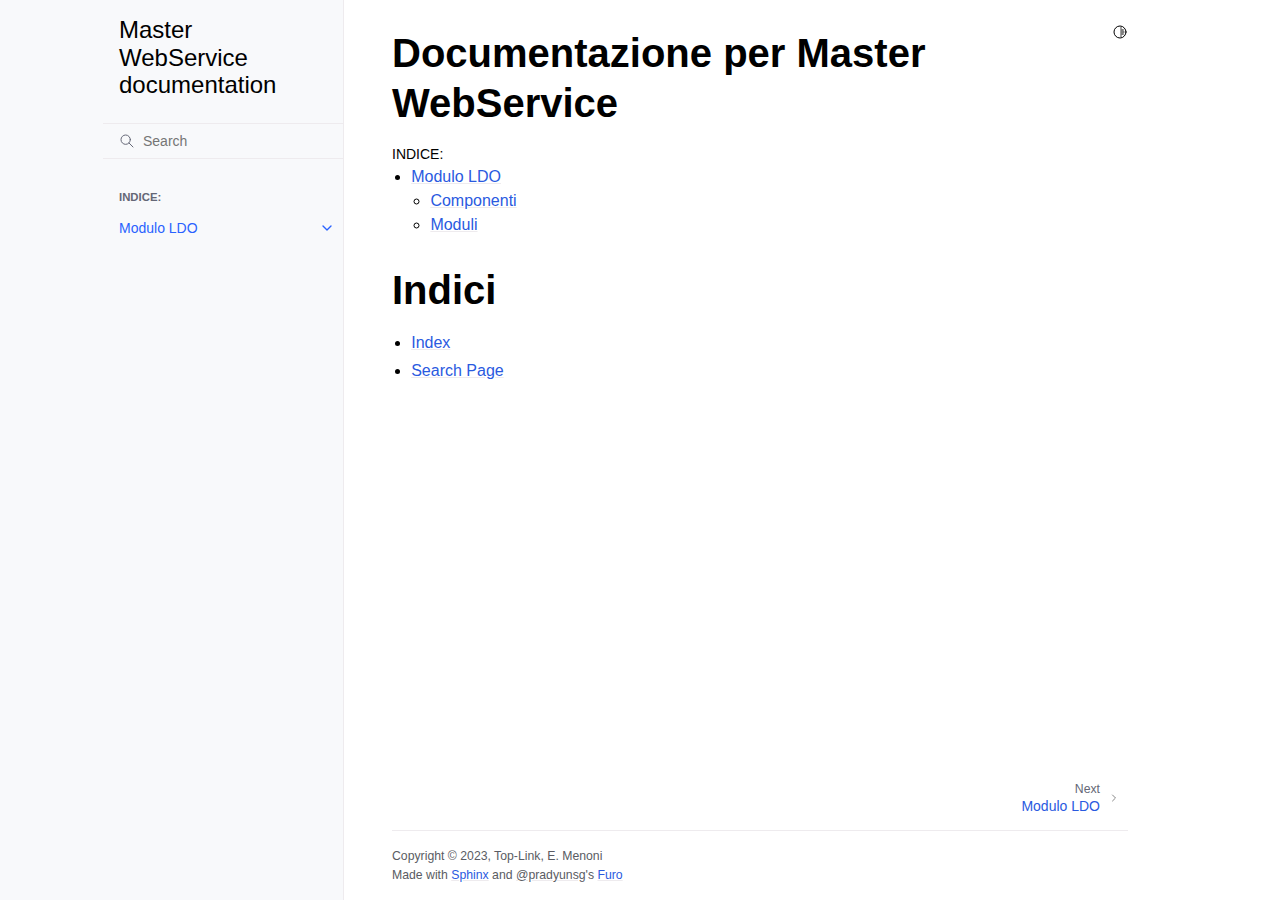
==== Documentation/_build/index.html @ 42c33ad3 "Documentazione AUTOMATICA" ====
<!doctype html>
<html class="no-js" lang="en">
  <head><meta charset="utf-8"/>
    <meta name="viewport" content="width=device-width,initial-scale=1"/>
    <meta name="color-scheme" content="light dark"><meta name="generator" content="Docutils 0.19: https://docutils.sourceforge.io/" />
<link rel="index" title="Index" href="genindex.html" /><link rel="search" title="Search" href="search.html" /><link rel="next" title="Modulo LDO" href="LDO.html" />

    <!-- Generated with Sphinx 6.2.1 and Furo 2023.03.27 -->
        <title>Master WebService documentation</title>
      <link rel="stylesheet" type="text/css" href="_static/pygments.css" />
    <link rel="stylesheet" type="text/css" href="_static/styles/furo.css?digest=fad236701ea90a88636c2a8c73b44ae642ed2a53" />
    <link rel="stylesheet" type="text/css" href="_static/styles/furo-extensions.css?digest=30d1aed668e5c3a91c3e3bf6a60b675221979f0e" />
    
    


<style>
  body {
    --color-code-background: #f8f8f8;
  --color-code-foreground: black;
  
  }
  @media not print {
    body[data-theme="dark"] {
      --color-code-background: #202020;
  --color-code-foreground: #d0d0d0;
  
    }
    @media (prefers-color-scheme: dark) {
      body:not([data-theme="light"]) {
        --color-code-background: #202020;
  --color-code-foreground: #d0d0d0;
  
      }
    }
  }
</style></head>
  <body>
    
    <script>
      document.body.dataset.theme = localStorage.getItem("theme") || "auto";
    </script>
    

<svg xmlns="http://www.w3.org/2000/svg" style="display: none;">
  <symbol id="svg-toc" viewBox="0 0 24 24">
    <title>Contents</title>
    <svg stroke="currentColor" fill="currentColor" stroke-width="0" viewBox="0 0 1024 1024">
      <path d="M408 442h480c4.4 0 8-3.6 8-8v-56c0-4.4-3.6-8-8-8H408c-4.4 0-8 3.6-8 8v56c0 4.4 3.6 8 8 8zm-8 204c0 4.4 3.6 8 8 8h480c4.4 0 8-3.6 8-8v-56c0-4.4-3.6-8-8-8H408c-4.4 0-8 3.6-8 8v56zm504-486H120c-4.4 0-8 3.6-8 8v56c0 4.4 3.6 8 8 8h784c4.4 0 8-3.6 8-8v-56c0-4.4-3.6-8-8-8zm0 632H120c-4.4 0-8 3.6-8 8v56c0 4.4 3.6 8 8 8h784c4.4 0 8-3.6 8-8v-56c0-4.4-3.6-8-8-8zM115.4 518.9L271.7 642c5.8 4.6 14.4.5 14.4-6.9V388.9c0-7.4-8.5-11.5-14.4-6.9L115.4 505.1a8.74 8.74 0 0 0 0 13.8z"/>
    </svg>
  </symbol>
  <symbol id="svg-menu" viewBox="0 0 24 24">
    <title>Menu</title>
    <svg xmlns="http://www.w3.org/2000/svg" viewBox="0 0 24 24" fill="none" stroke="currentColor"
      stroke-width="2" stroke-linecap="round" stroke-linejoin="round" class="feather-menu">
      <line x1="3" y1="12" x2="21" y2="12"></line>
      <line x1="3" y1="6" x2="21" y2="6"></line>
      <line x1="3" y1="18" x2="21" y2="18"></line>
    </svg>
  </symbol>
  <symbol id="svg-arrow-right" viewBox="0 0 24 24">
    <title>Expand</title>
    <svg xmlns="http://www.w3.org/2000/svg" viewBox="0 0 24 24" fill="none" stroke="currentColor"
      stroke-width="2" stroke-linecap="round" stroke-linejoin="round" class="feather-chevron-right">
      <polyline points="9 18 15 12 9 6"></polyline>
    </svg>
  </symbol>
  <symbol id="svg-sun" viewBox="0 0 24 24">
    <title>Light mode</title>
    <svg xmlns="http://www.w3.org/2000/svg" viewBox="0 0 24 24" fill="none" stroke="currentColor"
      stroke-width="1.5" stroke-linecap="round" stroke-linejoin="round" class="feather-sun">
      <circle cx="12" cy="12" r="5"></circle>
      <line x1="12" y1="1" x2="12" y2="3"></line>
      <line x1="12" y1="21" x2="12" y2="23"></line>
      <line x1="4.22" y1="4.22" x2="5.64" y2="5.64"></line>
      <line x1="18.36" y1="18.36" x2="19.78" y2="19.78"></line>
      <line x1="1" y1="12" x2="3" y2="12"></line>
      <line x1="21" y1="12" x2="23" y2="12"></line>
      <line x1="4.22" y1="19.78" x2="5.64" y2="18.36"></line>
      <line x1="18.36" y1="5.64" x2="19.78" y2="4.22"></line>
    </svg>
  </symbol>
  <symbol id="svg-moon" viewBox="0 0 24 24">
    <title>Dark mode</title>
    <svg xmlns="http://www.w3.org/2000/svg" viewBox="0 0 24 24" fill="none" stroke="currentColor"
      stroke-width="1.5" stroke-linecap="round" stroke-linejoin="round" class="icon-tabler-moon">
      <path stroke="none" d="M0 0h24v24H0z" fill="none" />
      <path d="M12 3c.132 0 .263 0 .393 0a7.5 7.5 0 0 0 7.92 12.446a9 9 0 1 1 -8.313 -12.454z" />
    </svg>
  </symbol>
  <symbol id="svg-sun-half" viewBox="0 0 24 24">
    <title>Auto light/dark mode</title>
    <svg xmlns="http://www.w3.org/2000/svg" viewBox="0 0 24 24" fill="none" stroke="currentColor"
      stroke-width="1.5" stroke-linecap="round" stroke-linejoin="round" class="icon-tabler-shadow">
      <path stroke="none" d="M0 0h24v24H0z" fill="none"/>
      <circle cx="12" cy="12" r="9" />
      <path d="M13 12h5" />
      <path d="M13 15h4" />
      <path d="M13 18h1" />
      <path d="M13 9h4" />
      <path d="M13 6h1" />
    </svg>
  </symbol>
</svg>

<input type="checkbox" class="sidebar-toggle" name="__navigation" id="__navigation">
<input type="checkbox" class="sidebar-toggle" name="__toc" id="__toc">
<label class="overlay sidebar-overlay" for="__navigation">
  <div class="visually-hidden">Hide navigation sidebar</div>
</label>
<label class="overlay toc-overlay" for="__toc">
  <div class="visually-hidden">Hide table of contents sidebar</div>
</label>



<div class="page">
  <header class="mobile-header">
    <div class="header-left">
      <label class="nav-overlay-icon" for="__navigation">
        <div class="visually-hidden">Toggle site navigation sidebar</div>
        <i class="icon"><svg><use href="#svg-menu"></use></svg></i>
      </label>
    </div>
    <div class="header-center">
      <a href="#"><div class="brand">Master WebService  documentation</div></a>
    </div>
    <div class="header-right">
      <div class="theme-toggle-container theme-toggle-header">
        <button class="theme-toggle">
          <div class="visually-hidden">Toggle Light / Dark / Auto color theme</div>
          <svg class="theme-icon-when-auto"><use href="#svg-sun-half"></use></svg>
          <svg class="theme-icon-when-dark"><use href="#svg-moon"></use></svg>
          <svg class="theme-icon-when-light"><use href="#svg-sun"></use></svg>
        </button>
      </div>
      <label class="toc-overlay-icon toc-header-icon no-toc" for="__toc">
        <div class="visually-hidden">Toggle table of contents sidebar</div>
        <i class="icon"><svg><use href="#svg-toc"></use></svg></i>
      </label>
    </div>
  </header>
  <aside class="sidebar-drawer">
    <div class="sidebar-container">
      
      <div class="sidebar-sticky"><a class="sidebar-brand" href="#">
  
  
  <span class="sidebar-brand-text">Master WebService  documentation</span>
  
</a><form class="sidebar-search-container" method="get" action="search.html" role="search">
  <input class="sidebar-search" placeholder="Search" name="q" aria-label="Search">
  <input type="hidden" name="check_keywords" value="yes">
  <input type="hidden" name="area" value="default">
</form>
<div id="searchbox"></div><div class="sidebar-scroll"><div class="sidebar-tree">
  <p class="caption" role="heading"><span class="caption-text">Indice:</span></p>
<ul>
<li class="toctree-l1 has-children"><a class="reference internal" href="LDO.html">Modulo LDO</a><input class="toctree-checkbox" id="toctree-checkbox-1" name="toctree-checkbox-1" role="switch" type="checkbox"/><label for="toctree-checkbox-1"><div class="visually-hidden">Toggle child pages in navigation</div><i class="icon"><svg><use href="#svg-arrow-right"></use></svg></i></label><ul>
<li class="toctree-l2 has-children"><a class="reference internal" href="LDO.Test.html">LDO.Test package</a><input class="toctree-checkbox" id="toctree-checkbox-2" name="toctree-checkbox-2" role="switch" type="checkbox"/><label for="toctree-checkbox-2"><div class="visually-hidden">Toggle child pages in navigation</div><i class="icon"><svg><use href="#svg-arrow-right"></use></svg></i></label><ul>
<li class="toctree-l3"><a class="reference internal" href="LDO.Test.test_generator.html">LDO.Test.test_generator package</a></li>
</ul>
</li>
</ul>
</li>
</ul>

</div>
</div>

      </div>
      
    </div>
  </aside>
  <div class="main">
    <div class="content">
      <div class="article-container">
        <a href="#" class="back-to-top muted-link">
          <svg xmlns="http://www.w3.org/2000/svg" viewBox="0 0 24 24">
            <path d="M13 20h-2V8l-5.5 5.5-1.42-1.42L12 4.16l7.92 7.92-1.42 1.42L13 8v12z"></path>
          </svg>
          <span>Back to top</span>
        </a>
        <div class="content-icon-container">
          
<div class="theme-toggle-container theme-toggle-content">
            <button class="theme-toggle">
              <div class="visually-hidden">Toggle Light / Dark / Auto color theme</div>
              <svg class="theme-icon-when-auto"><use href="#svg-sun-half"></use></svg>
              <svg class="theme-icon-when-dark"><use href="#svg-moon"></use></svg>
              <svg class="theme-icon-when-light"><use href="#svg-sun"></use></svg>
            </button>
          </div>
          <label class="toc-overlay-icon toc-content-icon no-toc" for="__toc">
            <div class="visually-hidden">Toggle table of contents sidebar</div>
            <i class="icon"><svg><use href="#svg-toc"></use></svg></i>
          </label>
        </div>
        <article role="main">
          <section id="documentazione-per-master-webservice">
<h1>Documentazione per Master WebService<a class="headerlink" href="#documentazione-per-master-webservice" title="Permalink to this heading">#</a></h1>
<div class="toctree-wrapper compound">
<p class="caption" role="heading"><span class="caption-text">Indice:</span></p>
<ul>
<li class="toctree-l1"><a class="reference internal" href="LDO.html">Modulo LDO</a><ul>
<li class="toctree-l2"><a class="reference internal" href="LDO.html#componenti">Componenti</a></li>
<li class="toctree-l2"><a class="reference internal" href="LDO.html#moduli">Moduli</a></li>
</ul>
</li>
</ul>
</div>
</section>
<section id="indici">
<h1>Indici<a class="headerlink" href="#indici" title="Permalink to this heading">#</a></h1>
<ul class="simple">
<li><p><a class="reference internal" href="genindex.html"><span class="std std-ref">Index</span></a></p></li>
<li><p><a class="reference internal" href="search.html"><span class="std std-ref">Search Page</span></a></p></li>
</ul>
</section>

        </article>
      </div>
      <footer>
        
        <div class="related-pages">
          <a class="next-page" href="LDO.html">
              <div class="page-info">
                <div class="context">
                  <span>Next</span>
                </div>
                <div class="title">Modulo LDO</div>
              </div>
              <svg class="furo-related-icon"><use href="#svg-arrow-right"></use></svg>
            </a>
          
        </div>
        <div class="bottom-of-page">
          <div class="left-details">
            <div class="copyright">
                Copyright &#169; 2023, Top-Link, E. Menoni
            </div>
            Made with <a href="https://www.sphinx-doc.org/">Sphinx</a> and <a class="muted-link" href="https://pradyunsg.me">@pradyunsg</a>'s
            
            <a href="https://github.com/pradyunsg/furo">Furo</a>
            
          </div>
          <div class="right-details">
            
          </div>
        </div>
        
      </footer>
    </div>
    <aside class="toc-drawer no-toc">
      
      
      
    </aside>
  </div>
</div><script data-url_root="./" id="documentation_options" src="_static/documentation_options.js"></script>
    <script src="_static/doctools.js"></script>
    <script src="_static/sphinx_highlight.js"></script>
    <script src="_static/scripts/furo.js"></script>
    </body>
</html>
---- Documentation/_build/_static/pygments.css ----
.highlight pre { line-height: 125%; }
.highlight td.linenos .normal { color: inherit; background-color: transparent; padding-left: 5px; padding-right: 5px; }
.highlight span.linenos { color: inherit; background-color: transparent; padding-left: 5px; padding-right: 5px; }
.highlight td.linenos .special { color: #000000; background-color: #ffffc0; padding-left: 5px; padding-right: 5px; }
.highlight span.linenos.special { color: #000000; background-color: #ffffc0; padding-left: 5px; padding-right: 5px; }
.highlight .hll { background-color: #ffffcc }
.highlight { background: #f8f8f8; }
.highlight .c { color: #8f5902; font-style: italic } /* Comment */
.highlight .err { color: #a40000; border: 1px solid #ef2929 } /* Error */
.highlight .g { color: #000000 } /* Generic */
.highlight .k { color: #204a87; font-weight: bold } /* Keyword */
.highlight .l { color: #000000 } /* Literal */
.highlight .n { color: #000000 } /* Name */
.highlight .o { color: #ce5c00; font-weight: bold } /* Operator */
.highlight .x { color: #000000 } /* Other */
.highlight .p { color: #000000; font-weight: bold } /* Punctuation */
.highlight .ch { color: #8f5902; font-style: italic } /* Comment.Hashbang */
.highlight .cm { color: #8f5902; font-style: italic } /* Comment.Multiline */
.highlight .cp { color: #8f5902; font-style: italic } /* Comment.Preproc */
.highlight .cpf { color: #8f5902; font-style: italic } /* Comment.PreprocFile */
.highlight .c1 { color: #8f5902; font-style: italic } /* Comment.Single */
.highlight .cs { color: #8f5902; font-style: italic } /* Comment.Special */
.highlight .gd { color: #a40000 } /* Generic.Deleted */
.highlight .ge { color: #000000; font-style: italic } /* Generic.Emph */
.highlight .gr { color: #ef2929 } /* Generic.Error */
.highlight .gh { color: #000080; font-weight: bold } /* Generic.Heading */
.highlight .gi { color: #00A000 } /* Generic.Inserted */
.highlight .go { color: #000000; font-style: italic } /* Generic.Output */
.highlight .gp { color: #8f5902 } /* Generic.Prompt */
.highlight .gs { color: #000000; font-weight: bold } /* Generic.Strong */
.highlight .gu { color: #800080; font-weight: bold } /* Generic.Subheading */
.highlight .gt { color: #a40000; font-weight: bold } /* Generic.Traceback */
.highlight .kc { color: #204a87; font-weight: bold } /* Keyword.Constant */
.highlight .kd { color: #204a87; font-weight: bold } /* Keyword.Declaration */
.highlight .kn { color: #204a87; font-weight: bold } /* Keyword.Namespace */
.highlight .kp { color: #204a87; font-weight: bold } /* Keyword.Pseudo */
.highlight .kr { color: #204a87; font-weight: bold } /* Keyword.Reserved */
.highlight .kt { color: #204a87; font-weight: bold } /* Keyword.Type */
.highlight .ld { color: #000000 } /* Literal.Date */
.highlight .m { color: #0000cf; font-weight: bold } /* Literal.Number */
.highlight .s { color: #4e9a06 } /* Literal.String */
.highlight .na { color: #c4a000 } /* Name.Attribute */
.highlight .nb { color: #204a87 } /* Name.Builtin */
.highlight .nc { color: #000000 } /* Name.Class */
.highlight .no { color: #000000 } /* Name.Constant */
.highlight .nd { color: #5c35cc; font-weight: bold } /* Name.Decorator */
.highlight .ni { color: #ce5c00 } /* Name.Entity */
.highlight .ne { color: #cc0000; font-weight: bold } /* Name.Exception */
.highlight .nf { color: #000000 } /* Name.Function */
.highlight .nl { color: #f57900 } /* Name.Label */
.highlight .nn { color: #000000 } /* Name.Namespace */
.highlight .nx { color: #000000 } /* Name.Other */
.highlight .py { color: #000000 } /* Name.Property */
.highlight .nt { color: #204a87; font-weight: bold } /* Name.Tag */
.highlight .nv { color: #000000 } /* Name.Variable */
.highlight .ow { color: #204a87; font-weight: bold } /* Operator.Word */
.highlight .pm { color: #000000; font-weight: bold } /* Punctuation.Marker */
.highlight .w { color: #f8f8f8 } /* Text.Whitespace */
.highlight .mb { color: #0000cf; font-weight: bold } /* Literal.Number.Bin */
.highlight .mf { color: #0000cf; font-weight: bold } /* Literal.Number.Float */
.highlight .mh { color: #0000cf; font-weight: bold } /* Literal.Number.Hex */
.highlight .mi { color: #0000cf; font-weight: bold } /* Literal.Number.Integer */
.highlight .mo { color: #0000cf; font-weight: bold } /* Literal.Number.Oct */
.highlight .sa { color: #4e9a06 } /* Literal.String.Affix */
.highlight .sb { color: #4e9a06 } /* Literal.String.Backtick */
.highlight .sc { color: #4e9a06 } /* Literal.String.Char */
.highlight .dl { color: #4e9a06 } /* Literal.String.Delimiter */
.highlight .sd { color: #8f5902; font-style: italic } /* Literal.String.Doc */
.highlight .s2 { color: #4e9a06 } /* Literal.String.Double */
.highlight .se { color: #4e9a06 } /* Literal.String.Escape */
.highlight .sh { color: #4e9a06 } /* Literal.String.Heredoc */
.highlight .si { color: #4e9a06 } /* Literal.String.Interpol */
.highlight .sx { color: #4e9a06 } /* Literal.String.Other */
.highlight .sr { color: #4e9a06 } /* Literal.String.Regex */
.highlight .s1 { color: #4e9a06 } /* Literal.String.Single */
.highlight .ss { color: #4e9a06 } /* Literal.String.Symbol */
.highlight .bp { color: #3465a4 } /* Name.Builtin.Pseudo */
.highlight .fm { color: #000000 } /* Name.Function.Magic */
.highlight .vc { color: #000000 } /* Name.Variable.Class */
.highlight .vg { color: #000000 } /* Name.Variable.Global */
.highlight .vi { color: #000000 } /* Name.Variable.Instance */
.highlight .vm { color: #000000 } /* Name.Variable.Magic */
.highlight .il { color: #0000cf; font-weight: bold } /* Literal.Number.Integer.Long */
@media not print {
body[data-theme="dark"] .highlight pre { line-height: 125%; }
body[data-theme="dark"] .highlight td.linenos .normal { color: #aaaaaa; background-color: transparent; padding-left: 5px; padding-right: 5px; }
body[data-theme="dark"] .highlight span.linenos { color: #aaaaaa; background-color: transparent; padding-left: 5px; padding-right: 5px; }
body[data-theme="dark"] .highlight td.linenos .special { color: #000000; background-color: #ffffc0; padding-left: 5px; padding-right: 5px; }
body[data-theme="dark"] .highlight span.linenos.special { color: #000000; background-color: #ffffc0; padding-left: 5px; padding-right: 5px; }
body[data-theme="dark"] .highlight .hll { background-color: #404040 }
body[data-theme="dark"] .highlight { background: #202020; color: #d0d0d0 }
body[data-theme="dark"] .highlight .c { color: #ababab; font-style: italic } /* Comment */
body[data-theme="dark"] .highlight .err { color: #a61717; background-color: #e3d2d2 } /* Error */
body[data-theme="dark"] .highlight .esc { color: #d0d0d0 } /* Escape */
body[data-theme="dark"] .highlight .g { color: #d0d0d0 } /* Generic */
body[data-theme="dark"] .highlight .k { color: #6ebf26; font-weight: bold } /* Keyword */
body[data-theme="dark"] .highlight .l { color: #d0d0d0 } /* Literal */
body[data-theme="dark"] .highlight .n { color: #d0d0d0 } /* Name */
body[data-theme="dark"] .highlight .o { color: #d0d0d0 } /* Operator */
body[data-theme="dark"] .highlight .x { color: #d0d0d0 } /* Other */
body[data-theme="dark"] .highlight .p { color: #d0d0d0 } /* Punctuation */
body[data-theme="dark"] .highlight .ch { color: #ababab; font-style: italic } /* Comment.Hashbang */
body[data-theme="dark"] .highlight .cm { color: #ababab; font-style: italic } /* Comment.Multiline */
body[data-theme="dark"] .highlight .cp { color: #ff3a3a; font-weight: bold } /* Comment.Preproc */
body[data-theme="dark"] .highlight .cpf { color: #ababab; font-style: italic } /* Comment.PreprocFile */
body[data-theme="dark"] .highlight .c1 { color: #ababab; font-style: italic } /* Comment.Single */
body[data-theme="dark"] .highlight .cs { color: #e50808; font-weight: bold; background-color: #520000 } /* Comment.Special */
body[data-theme="dark"] .highlight .gd { color: #d22323 } /* Generic.Deleted */
body[data-theme="dark"] .highlight .ge { color: #d0d0d0; font-style: italic } /* Generic.Emph */
body[data-theme="dark"] .highlight .gr { color: #d22323 } /* Generic.Error */
body[data-theme="dark"] .highlight .gh { color: #ffffff; font-weight: bold } /* Generic.Heading */
body[data-theme="dark"] .highlight .gi { color: #589819 } /* Generic.Inserted */
body[data-theme="dark"] .highlight .go { color: #cccccc } /* Generic.Output */
body[data-theme="dark"] .highlight .gp { color: #aaaaaa } /* Generic.Prompt */
body[data-theme="dark"] .highlight .gs { color: #d0d0d0; font-weight: bold } /* Generic.Strong */
body[data-theme="dark"] .highlight .gu { color: #ffffff; text-decoration: underline } /* Generic.Subheading */
body[data-theme="dark"] .highlight .gt { color: #d22323 } /* Generic.Traceback */
body[data-theme="dark"] .highlight .kc { color: #6ebf26; font-weight: bold } /* Keyword.Constant */
body[data-theme="dark"] .highlight .kd { color: #6ebf26; font-weight: bold } /* Keyword.Declaration */
body[data-theme="dark"] .highlight .kn { color: #6ebf26; font-weight: bold } /* Keyword.Namespace */
body[data-theme="dark"] .highlight .kp { color: #6ebf26 } /* Keyword.Pseudo */
body[data-theme="dark"] .highlight .kr { color: #6ebf26; font-weight: bold } /* Keyword.Reserved */
body[data-theme="dark"] .highlight .kt { color: #6ebf26; font-weight: bold } /* Keyword.Type */
body[data-theme="dark"] .highlight .ld { color: #d0d0d0 } /* Literal.Date */
body[data-theme="dark"] .highlight .m { color: #51b2fd } /* Literal.Number */
body[data-theme="dark"] .highlight .s { color: #ed9d13 } /* Literal.String */
body[data-theme="dark"] .highlight .na { color: #bbbbbb } /* Name.Attribute */
body[data-theme="dark"] .highlight .nb { color: #2fbccd } /* Name.Builtin */
body[data-theme="dark"] .highlight .nc { color: #71adff; text-decoration: underline } /* Name.Class */
body[data-theme="dark"] .highlight .no { color: #40ffff } /* Name.Constant */
body[data-theme="dark"] .highlight .nd { color: #ffa500 } /* Name.Decorator */
body[data-theme="dark"] .highlight .ni { color: #d0d0d0 } /* Name.Entity */
body[data-theme="dark"] .highlight .ne { color: #bbbbbb } /* Name.Exception */
body[data-theme="dark"] .highlight .nf { color: #71adff } /* Name.Function */
body[data-theme="dark"] .highlight .nl { color: #d0d0d0 } /* Name.Label */
body[data-theme="dark"] .highlight .nn { color: #71adff; text-decoration: underline } /* Name.Namespace */
body[data-theme="dark"] .highlight .nx { color: #d0d0d0 } /* Name.Other */
body[data-theme="dark"] .highlight .py { color: #d0d0d0 } /* Name.Property */
body[data-theme="dark"] .highlight .nt { color: #6ebf26; font-weight: bold } /* Name.Tag */
body[data-theme="dark"] .highlight .nv { color: #40ffff } /* Name.Variable */
body[data-theme="dark"] .highlight .ow { color: #6ebf26; font-weight: bold } /* Operator.Word */
body[data-theme="dark"] .highlight .pm { color: #d0d0d0 } /* Punctuation.Marker */
body[data-theme="dark"] .highlight .w { color: #666666 } /* Text.Whitespace */
body[data-theme="dark"] .highlight .mb { color: #51b2fd } /* Literal.Number.Bin */
body[data-theme="dark"] .highlight .mf { color: #51b2fd } /* Literal.Number.Float */
body[data-theme="dark"] .highlight .mh { color: #51b2fd } /* Literal.Number.Hex */
body[data-theme="dark"] .highlight .mi { color: #51b2fd } /* Literal.Number.Integer */
body[data-theme="dark"] .highlight .mo { color: #51b2fd } /* Literal.Number.Oct */
body[data-theme="dark"] .highlight .sa { color: #ed9d13 } /* Literal.String.Affix */
body[data-theme="dark"] .highlight .sb { color: #ed9d13 } /* Literal.String.Backtick */
body[data-theme="dark"] .highlight .sc { color: #ed9d13 } /* Literal.String.Char */
body[data-theme="dark"] .highlight .dl { color: #ed9d13 } /* Literal.String.Delimiter */
body[data-theme="dark"] .highlight .sd { color: #ed9d13 } /* Literal.String.Doc */
body[data-theme="dark"] .highlight .s2 { color: #ed9d13 } /* Literal.String.Double */
body[data-theme="dark"] .highlight .se { color: #ed9d13 } /* Literal.String.Escape */
body[data-theme="dark"] .highlight .sh { color: #ed9d13 } /* Literal.String.Heredoc */
body[data-theme="dark"] .highlight .si { color: #ed9d13 } /* Literal.String.Interpol */
body[data-theme="dark"] .highlight .sx { color: #ffa500 } /* Literal.String.Other */
body[data-theme="dark"] .highlight .sr { color: #ed9d13 } /* Literal.String.Regex */
body[data-theme="dark"] .highlight .s1 { color: #ed9d13 } /* Literal.String.Single */
body[data-theme="dark"] .highlight .ss { color: #ed9d13 } /* Literal.String.Symbol */
body[data-theme="dark"] .highlight .bp { color: #2fbccd } /* Name.Builtin.Pseudo */
body[data-theme="dark"] .highlight .fm { color: #71adff } /* Name.Function.Magic */
body[data-theme="dark"] .highlight .vc { color: #40ffff } /* Name.Variable.Class */
body[data-theme="dark"] .highlight .vg { color: #40ffff } /* Name.Variable.Global */
body[data-theme="dark"] .highlight .vi { color: #40ffff } /* Name.Variable.Instance */
body[data-theme="dark"] .highlight .vm { color: #40ffff } /* Name.Variable.Magic */
body[data-theme="dark"] .highlight .il { color: #51b2fd } /* Literal.Number.Integer.Long */
@media (prefers-color-scheme: dark) {
body:not([data-theme="light"]) .highlight pre { line-height: 125%; }
body:not([data-theme="light"]) .highlight td.linenos .normal { color: #aaaaaa; background-color: transparent; padding-left: 5px; padding-right: 5px; }
body:not([data-theme="light"]) .highlight span.linenos { color: #aaaaaa; background-color: transparent; padding-left: 5px; padding-right: 5px; }
body:not([data-theme="light"]) .highlight td.linenos .special { color: #000000; background-color: #ffffc0; padding-left: 5px; padding-right: 5px; }
body:not([data-theme="light"]) .highlight span.linenos.special { color: #000000; background-color: #ffffc0; padding-left: 5px; padding-right: 5px; }
body:not([data-theme="light"]) .highlight .hll { background-color: #404040 }
body:not([data-theme="light"]) .highlight { background: #202020; color: #d0d0d0 }
body:not([data-theme="light"]) .highlight .c { color: #ababab; font-style: italic } /* Comment */
body:not([data-theme="light"]) .highlight .err { color: #a61717; background-color: #e3d2d2 } /* Error */
body:not([data-theme="light"]) .highlight .esc { color: #d0d0d0 } /* Escape */
body:not([data-theme="light"]) .highlight .g { color: #d0d0d0 } /* Generic */
body:not([data-theme="light"]) .highlight .k { color: #6ebf26; font-weight: bold } /* Keyword */
body:not([data-theme="light"]) .highlight .l { color: #d0d0d0 } /* Literal */
body:not([data-theme="light"]) .highlight .n { color: #d0d0d0 } /* Name */
body:not([data-theme="light"]) .highlight .o { color: #d0d0d0 } /* Operator */
body:not([data-theme="light"]) .highlight .x { color: #d0d0d0 } /* Other */
body:not([data-theme="light"]) .highlight .p { color: #d0d0d0 } /* Punctuation */
body:not([data-theme="light"]) .highlight .ch { color: #ababab; font-style: italic } /* Comment.Hashbang */
body:not([data-theme="light"]) .highlight .cm { color: #ababab; font-style: italic } /* Comment.Multiline */
body:not([data-theme="light"]) .highlight .cp { color: #ff3a3a; font-weight: bold } /* Comment.Preproc */
body:not([data-theme="light"]) .highlight .cpf { color: #ababab; font-style: italic } /* Comment.PreprocFile */
body:not([data-theme="light"]) .highlight .c1 { color: #ababab; font-style: italic } /* Comment.Single */
body:not([data-theme="light"]) .highlight .cs { color: #e50808; font-weight: bold; background-color: #520000 } /* Comment.Special */
body:not([data-theme="light"]) .highlight .gd { color: #d22323 } /* Generic.Deleted */
body:not([data-theme="light"]) .highlight .ge { color: #d0d0d0; font-style: italic } /* Generic.Emph */
body:not([data-theme="light"]) .highlight .gr { color: #d22323 } /* Generic.Error */
body:not([data-theme="light"]) .highlight .gh { color: #ffffff; font-weight: bold } /* Generic.Heading */
body:not([data-theme="light"]) .highlight .gi { color: #589819 } /* Generic.Inserted */
body:not([data-theme="light"]) .highlight .go { color: #cccccc } /* Generic.Output */
body:not([data-theme="light"]) .highlight .gp { color: #aaaaaa } /* Generic.Prompt */
body:not([data-theme="light"]) .highlight .gs { color: #d0d0d0; font-weight: bold } /* Generic.Strong */
body:not([data-theme="light"]) .highlight .gu { color: #ffffff; text-decoration: underline } /* Generic.Subheading */
body:not([data-theme="light"]) .highlight .gt { color: #d22323 } /* Generic.Traceback */
body:not([data-theme="light"]) .highlight .kc { color: #6ebf26; font-weight: bold } /* Keyword.Constant */
body:not([data-theme="light"]) .highlight .kd { color: #6ebf26; font-weight: bold } /* Keyword.Declaration */
body:not([data-theme="light"]) .highlight .kn { color: #6ebf26; font-weight: bold } /* Keyword.Namespace */
body:not([data-theme="light"]) .highlight .kp { color: #6ebf26 } /* Keyword.Pseudo */
body:not([data-theme="light"]) .highlight .kr { color: #6ebf26; font-weight: bold } /* Keyword.Reserved */
body:not([data-theme="light"]) .highlight .kt { color: #6ebf26; font-weight: bold } /* Keyword.Type */
body:not([data-theme="light"]) .highlight .ld { color: #d0d0d0 } /* Literal.Date */
body:not([data-theme="light"]) .highlight .m { color: #51b2fd } /* Literal.Number */
body:not([data-theme="light"]) .highlight .s { color: #ed9d13 } /* Literal.String */
body:not([data-theme="light"]) .highlight .na { color: #bbbbbb } /* Name.Attribute */
body:not([data-theme="light"]) .highlight .nb { color: #2fbccd } /* Name.Builtin */
body:not([data-theme="light"]) .highlight .nc { color: #71adff; text-decoration: underline } /* Name.Class */
body:not([data-theme="light"]) .highlight .no { color: #40ffff } /* Name.Constant */
body:not([data-theme="light"]) .highlight .nd { color: #ffa500 } /* Name.Decorator */
body:not([data-theme="light"]) .highlight .ni { color: #d0d0d0 } /* Name.Entity */
body:not([data-theme="light"]) .highlight .ne { color: #bbbbbb } /* Name.Exception */
body:not([data-theme="light"]) .highlight .nf { color: #71adff } /* Name.Function */
body:not([data-theme="light"]) .highlight .nl { color: #d0d0d0 } /* Name.Label */
body:not([data-theme="light"]) .highlight .nn { color: #71adff; text-decoration: underline } /* Name.Namespace */
body:not([data-theme="light"]) .highlight .nx { color: #d0d0d0 } /* Name.Other */
body:not([data-theme="light"]) .highlight .py { color: #d0d0d0 } /* Name.Property */
body:not([data-theme="light"]) .highlight .nt { color: #6ebf26; font-weight: bold } /* Name.Tag */
body:not([data-theme="light"]) .highlight .nv { color: #40ffff } /* Name.Variable */
body:not([data-theme="light"]) .highlight .ow { color: #6ebf26; font-weight: bold } /* Operator.Word */
body:not([data-theme="light"]) .highlight .pm { color: #d0d0d0 } /* Punctuation.Marker */
body:not([data-theme="light"]) .highlight .w { color: #666666 } /* Text.Whitespace */
body:not([data-theme="light"]) .highlight .mb { color: #51b2fd } /* Literal.Number.Bin */
body:not([data-theme="light"]) .highlight .mf { color: #51b2fd } /* Literal.Number.Float */
body:not([data-theme="light"]) .highlight .mh { color: #51b2fd } /* Literal.Number.Hex */
body:not([data-theme="light"]) .highlight .mi { color: #51b2fd } /* Literal.Number.Integer */
body:not([data-theme="light"]) .highlight .mo { color: #51b2fd } /* Literal.Number.Oct */
body:not([data-theme="light"]) .highlight .sa { color: #ed9d13 } /* Literal.String.Affix */
body:not([data-theme="light"]) .highlight .sb { color: #ed9d13 } /* Literal.String.Backtick */
body:not([data-theme="light"]) .highlight .sc { color: #ed9d13 } /* Literal.String.Char */
body:not([data-theme="light"]) .highlight .dl { color: #ed9d13 } /* Literal.String.Delimiter */
body:not([data-theme="light"]) .highlight .sd { color: #ed9d13 } /* Literal.String.Doc */
body:not([data-theme="light"]) .highlight .s2 { color: #ed9d13 } /* Literal.String.Double */
body:not([data-theme="light"]) .highlight .se { color: #ed9d13 } /* Literal.String.Escape */
body:not([data-theme="light"]) .highlight .sh { color: #ed9d13 } /* Literal.String.Heredoc */
body:not([data-theme="light"]) .highlight .si { color: #ed9d13 } /* Literal.String.Interpol */
body:not([data-theme="light"]) .highlight .sx { color: #ffa500 } /* Literal.String.Other */
body:not([data-theme="light"]) .highlight .sr { color: #ed9d13 } /* Literal.String.Regex */
body:not([data-theme="light"]) .highlight .s1 { color: #ed9d13 } /* Literal.String.Single */
body:not([data-theme="light"]) .highlight .ss { color: #ed9d13 } /* Literal.String.Symbol */
body:not([data-theme="light"]) .highlight .bp { color: #2fbccd } /* Name.Builtin.Pseudo */
body:not([data-theme="light"]) .highlight .fm { color: #71adff } /* Name.Function.Magic */
body:not([data-theme="light"]) .highlight .vc { color: #40ffff } /* Name.Variable.Class */
body:not([data-theme="light"]) .highlight .vg { color: #40ffff } /* Name.Variable.Global */
body:not([data-theme="light"]) .highlight .vi { color: #40ffff } /* Name.Variable.Instance */
body:not([data-theme="light"]) .highlight .vm { color: #40ffff } /* Name.Variable.Magic */
body:not([data-theme="light"]) .highlight .il { color: #51b2fd } /* Literal.Number.Integer.Long */
}
}
---- Documentation/_build/_static/styles/furo.css ----
/*! normalize.css v8.0.1 | MIT License | github.com/necolas/normalize.css */html{-webkit-text-size-adjust:100%;line-height:1.15}body{margin:0}main{display:block}h1{font-size:2em;margin:.67em 0}hr{box-sizing:content-box;height:0;overflow:visible}pre{font-family:monospace,monospace;font-size:1em}a{background-color:transparent}abbr[title]{border-bottom:none;text-decoration:underline;text-decoration:underline dotted}b,strong{font-weight:bolder}code,kbd,samp{font-family:monospace,monospace;font-size:1em}sub,sup{font-size:75%;line-height:0;position:relative;vertical-align:baseline}sub{bottom:-.25em}sup{top:-.5em}img{border-style:none}button,input,optgroup,select,textarea{font-family:inherit;font-size:100%;line-height:1.15;margin:0}button,input{overflow:visible}button,select{text-transform:none}[type=button],[type=reset],[type=submit],button{-webkit-appearance:button}[type=button]::-moz-focus-inner,[type=reset]::-moz-focus-inner,[type=submit]::-moz-focus-inner,button::-moz-focus-inner{border-style:none;padding:0}[type=button]:-moz-focusring,[type=reset]:-moz-focusring,[type=submit]:-moz-focusring,button:-moz-focusring{outline:1px dotted ButtonText}fieldset{padding:.35em .75em .625em}legend{box-sizing:border-box;color:inherit;display:table;max-width:100%;padding:0;white-space:normal}progress{vertical-align:baseline}textarea{overflow:auto}[type=checkbox],[type=radio]{box-sizing:border-box;padding:0}[type=number]::-webkit-inner-spin-button,[type=number]::-webkit-outer-spin-button{height:auto}[type=search]{-webkit-appearance:textfield;outline-offset:-2px}[type=search]::-webkit-search-decoration{-webkit-appearance:none}::-webkit-file-upload-button{-webkit-appearance:button;font:inherit}details{display:block}summary{display:list-item}[hidden],template{display:none}@media print{.content-icon-container,.headerlink,.mobile-header,.related-pages{display:none!important}.highlight{border:.1pt solid var(--color-foreground-border)}a,blockquote,dl,ol,pre,table,ul{page-break-inside:avoid}caption,figure,h1,h2,h3,h4,h5,h6,img{page-break-after:avoid;page-break-inside:avoid}dl,ol,ul{page-break-before:avoid}}.visually-hidden{clip:rect(0,0,0,0)!important;border:0!important;height:1px!important;margin:-1px!important;overflow:hidden!important;padding:0!important;position:absolute!important;white-space:nowrap!important;width:1px!important}:-moz-focusring{outline:auto}body{--font-stack:-apple-system,BlinkMacSystemFont,Segoe UI,Helvetica,Arial,sans-serif,Apple Color Emoji,Segoe UI Emoji;--font-stack--monospace:"SFMono-Regular",Menlo,Consolas,Monaco,Liberation Mono,Lucida Console,monospace;--font-size--normal:100%;--font-size--small:87.5%;--font-size--small--2:81.25%;--font-size--small--3:75%;--font-size--small--4:62.5%;--sidebar-caption-font-size:var(--font-size--small--2);--sidebar-item-font-size:var(--font-size--small);--sidebar-search-input-font-size:var(--font-size--small);--toc-font-size:var(--font-size--small--3);--toc-font-size--mobile:var(--font-size--normal);--toc-title-font-size:var(--font-size--small--4);--admonition-font-size:0.8125rem;--admonition-title-font-size:0.8125rem;--code-font-size:var(--font-size--small--2);--api-font-size:var(--font-size--small);--header-height:calc(var(--sidebar-item-line-height) + var(--sidebar-item-spacing-vertical)*4);--header-padding:0.5rem;--sidebar-tree-space-above:1.5rem;--sidebar-caption-space-above:1rem;--sidebar-item-line-height:1rem;--sidebar-item-spacing-vertical:0.5rem;--sidebar-item-spacing-horizontal:1rem;--sidebar-item-height:calc(var(--sidebar-item-line-height) + var(--sidebar-item-spacing-vertical)*2);--sidebar-expander-width:var(--sidebar-item-height);--sidebar-search-space-above:0.5rem;--sidebar-search-input-spacing-vertical:0.5rem;--sidebar-search-input-spacing-horizontal:0.5rem;--sidebar-search-input-height:1rem;--sidebar-search-icon-size:var(--sidebar-search-input-height);--toc-title-padding:0.25rem 0;--toc-spacing-vertical:1.5rem;--toc-spacing-horizontal:1.5rem;--toc-item-spacing-vertical:0.4rem;--toc-item-spacing-horizontal:1rem;--icon-search:url('data:image/svg+xml;charset=utf-8,<svg xmlns="http://www.w3.org/2000/svg" viewBox="0 0 24 24" stroke-width="1.5" stroke="currentColor" fill="none" stroke-linecap="round" stroke-linejoin="round"><path d="M0 0h24v24H0z" stroke="none"/><circle cx="10" cy="10" r="7"/><path d="m21 21-6-6"/></svg>');--icon-pencil:url('data:image/svg+xml;charset=utf-8,<svg xmlns="http://www.w3.org/2000/svg" viewBox="0 0 24 24"><path d="M20.71 7.04c.39-.39.39-1.04 0-1.41l-2.34-2.34c-.37-.39-1.02-.39-1.41 0l-1.84 1.83 3.75 3.75M3 17.25V21h3.75L17.81 9.93l-3.75-3.75L3 17.25z"/></svg>');--icon-abstract:url('data:image/svg+xml;charset=utf-8,<svg xmlns="http://www.w3.org/2000/svg" viewBox="0 0 24 24"><path d="M4 5h16v2H4V5m0 4h16v2H4V9m0 4h16v2H4v-2m0 4h10v2H4v-2z"/></svg>');--icon-info:url('data:image/svg+xml;charset=utf-8,<svg xmlns="http://www.w3.org/2000/svg" viewBox="0 0 24 24"><path d="M13 9h-2V7h2m0 10h-2v-6h2m-1-9A10 10 0 0 0 2 12a10 10 0 0 0 10 10 10 10 0 0 0 10-10A10 10 0 0 0 12 2z"/></svg>');--icon-flame:url('data:image/svg+xml;charset=utf-8,<svg xmlns="http://www.w3.org/2000/svg" viewBox="0 0 24 24"><path d="M17.55 11.2c-.23-.3-.5-.56-.76-.82-.65-.6-1.4-1.03-2.03-1.66C13.3 7.26 13 4.85 13.91 3c-.91.23-1.75.75-2.45 1.32-2.54 2.08-3.54 5.75-2.34 8.9.04.1.08.2.08.33 0 .22-.15.42-.35.5-.22.1-.46.04-.64-.12a.83.83 0 0 1-.15-.17c-1.1-1.43-1.28-3.48-.53-5.12C5.89 10 5 12.3 5.14 14.47c.04.5.1 1 .27 1.5.14.6.4 1.2.72 1.73 1.04 1.73 2.87 2.97 4.84 3.22 2.1.27 4.35-.12 5.96-1.6 1.8-1.66 2.45-4.32 1.5-6.6l-.13-.26c-.2-.46-.47-.87-.8-1.25l.05-.01m-3.1 6.3c-.28.24-.73.5-1.08.6-1.1.4-2.2-.16-2.87-.82 1.19-.28 1.89-1.16 2.09-2.05.17-.8-.14-1.46-.27-2.23-.12-.74-.1-1.37.18-2.06.17.38.37.76.6 1.06.76 1 1.95 1.44 2.2 2.8.04.14.06.28.06.43.03.82-.32 1.72-.92 2.27h.01z"/></svg>');--icon-question:url('data:image/svg+xml;charset=utf-8,<svg xmlns="http://www.w3.org/2000/svg" viewBox="0 0 24 24"><path d="m15.07 11.25-.9.92C13.45 12.89 13 13.5 13 15h-2v-.5c0-1.11.45-2.11 1.17-2.83l1.24-1.26c.37-.36.59-.86.59-1.41a2 2 0 0 0-2-2 2 2 0 0 0-2 2H8a4 4 0 0 1 4-4 4 4 0 0 1 4 4 3.2 3.2 0 0 1-.93 2.25M13 19h-2v-2h2M12 2A10 10 0 0 0 2 12a10 10 0 0 0 10 10 10 10 0 0 0 10-10c0-5.53-4.5-10-10-10z"/></svg>');--icon-warning:url('data:image/svg+xml;charset=utf-8,<svg xmlns="http://www.w3.org/2000/svg" viewBox="0 0 24 24"><path d="M13 14h-2v-4h2m0 8h-2v-2h2M1 21h22L12 2 1 21z"/></svg>');--icon-failure:url('data:image/svg+xml;charset=utf-8,<svg xmlns="http://www.w3.org/2000/svg" viewBox="0 0 24 24"><path d="M12 2c5.53 0 10 4.47 10 10s-4.47 10-10 10S2 17.53 2 12 6.47 2 12 2m3.59 5L12 10.59 8.41 7 7 8.41 10.59 12 7 15.59 8.41 17 12 13.41 15.59 17 17 15.59 13.41 12 17 8.41 15.59 7z"/></svg>');--icon-spark:url('data:image/svg+xml;charset=utf-8,<svg xmlns="http://www.w3.org/2000/svg" viewBox="0 0 24 24"><path d="m11.5 20 4.86-9.73H13V4l-5 9.73h3.5V20M12 2c2.75 0 5.1 1 7.05 2.95C21 6.9 22 9.25 22 12s-1 5.1-2.95 7.05C17.1 21 14.75 22 12 22s-5.1-1-7.05-2.95C3 17.1 2 14.75 2 12s1-5.1 2.95-7.05C6.9 3 9.25 2 12 2z"/></svg>');--color-admonition-title--caution:#ff9100;--color-admonition-title-background--caution:rgba(255,145,0,.2);--color-admonition-title--warning:#ff9100;--color-admonition-title-background--warning:rgba(255,145,0,.2);--color-admonition-title--danger:#ff5252;--color-admonition-title-background--danger:rgba(255,82,82,.2);--color-admonition-title--attention:#ff5252;--color-admonition-title-background--attention:rgba(255,82,82,.2);--color-admonition-title--error:#ff5252;--color-admonition-title-background--error:rgba(255,82,82,.2);--color-admonition-title--hint:#00c852;--color-admonition-title-background--hint:rgba(0,200,82,.2);--color-admonition-title--tip:#00c852;--color-admonition-title-background--tip:rgba(0,200,82,.2);--color-admonition-title--important:#00bfa5;--color-admonition-title-background--important:rgba(0,191,165,.2);--color-admonition-title--note:#00b0ff;--color-admonition-title-background--note:rgba(0,176,255,.2);--color-admonition-title--seealso:#448aff;--color-admonition-title-background--seealso:rgba(68,138,255,.2);--color-admonition-title--admonition-todo:grey;--color-admonition-title-background--admonition-todo:hsla(0,0%,50%,.2);--color-admonition-title:#651fff;--color-admonition-title-background:rgba(101,31,255,.2);--icon-admonition-default:var(--icon-abstract);--color-topic-title:#14b8a6;--color-topic-title-background:rgba(20,184,166,.2);--icon-topic-default:var(--icon-pencil);--color-problematic:#b30000;--color-foreground-primary:#000;--color-foreground-secondary:#5a5c63;--color-foreground-muted:#646776;--color-foreground-border:#878787;--color-background-primary:#fff;--color-background-secondary:#f8f9fb;--color-background-hover:#efeff4;--color-background-hover--transparent:#efeff400;--color-background-border:#eeebee;--color-background-item:#ccc;--color-announcement-background:#000000dd;--color-announcement-text:#eeebee;--color-brand-primary:#2962ff;--color-brand-content:#2a5adf;--color-api-background:var(--color-background-hover--transparent);--color-api-background-hover:var(--color-background-hover);--color-api-overall:var(--color-foreground-secondary);--color-api-name:var(--color-problematic);--color-api-pre-name:var(--color-problematic);--color-api-paren:var(--color-foreground-secondary);--color-api-keyword:var(--color-foreground-primary);--color-highlight-on-target:#ffc;--color-inline-code-background:var(--color-background-secondary);--color-highlighted-background:#def;--color-highlighted-text:var(--color-foreground-primary);--color-guilabel-background:#ddeeff80;--color-guilabel-border:#bedaf580;--color-guilabel-text:var(--color-foreground-primary);--color-admonition-background:transparent;--color-table-header-background:var(--color-background-secondary);--color-table-border:var(--color-background-border);--color-card-border:var(--color-background-secondary);--color-card-background:transparent;--color-card-marginals-background:var(--color-background-secondary);--color-header-background:var(--color-background-primary);--color-header-border:var(--color-background-border);--color-header-text:var(--color-foreground-primary);--color-sidebar-background:var(--color-background-secondary);--color-sidebar-background-border:var(--color-background-border);--color-sidebar-brand-text:var(--color-foreground-primary);--color-sidebar-caption-text:var(--color-foreground-muted);--color-sidebar-link-text:var(--color-foreground-secondary);--color-sidebar-link-text--top-level:var(--color-brand-primary);--color-sidebar-item-background:var(--color-sidebar-background);--color-sidebar-item-background--current:var( --color-sidebar-item-background );--color-sidebar-item-background--hover:linear-gradient(90deg,var(--color-background-hover--transparent) 0%,var(--color-background-hover) var(--sidebar-item-spacing-horizontal),var(--color-background-hover) 100%);--color-sidebar-item-expander-background:transparent;--color-sidebar-item-expander-background--hover:var( --color-background-hover );--color-sidebar-search-text:var(--color-foreground-primary);--color-sidebar-search-background:var(--color-background-secondary);--color-sidebar-search-background--focus:var(--color-background-primary);--color-sidebar-search-border:var(--color-background-border);--color-sidebar-search-icon:var(--color-foreground-muted);--color-toc-background:var(--color-background-primary);--color-toc-title-text:var(--color-foreground-muted);--color-toc-item-text:var(--color-foreground-secondary);--color-toc-item-text--hover:var(--color-foreground-primary);--color-toc-item-text--active:var(--color-brand-primary);--color-content-foreground:var(--color-foreground-primary);--color-content-background:transparent;--color-link:var(--color-brand-content);--color-link--hover:var(--color-brand-content);--color-link-underline:var(--color-background-border);--color-link-underline--hover:var(--color-foreground-border)}.only-light{display:block!important}html body .only-dark{display:none!important}@media not print{body[data-theme=dark]{--color-problematic:#ee5151;--color-foreground-primary:#ffffffcc;--color-foreground-secondary:#9ca0a5;--color-foreground-muted:#81868d;--color-foreground-border:#666;--color-background-primary:#131416;--color-background-secondary:#1a1c1e;--color-background-hover:#1e2124;--color-background-hover--transparent:#1e212400;--color-background-border:#303335;--color-background-item:#444;--color-announcement-background:#000000dd;--color-announcement-text:#eeebee;--color-brand-primary:#2b8cee;--color-brand-content:#368ce2;--color-highlighted-background:#083563;--color-guilabel-background:#08356380;--color-guilabel-border:#13395f80;--color-api-keyword:var(--color-foreground-secondary);--color-highlight-on-target:#330;--color-admonition-background:#18181a;--color-card-border:var(--color-background-secondary);--color-card-background:#18181a;--color-card-marginals-background:var(--color-background-hover)}html body[data-theme=dark] .only-light{display:none!important}body[data-theme=dark] .only-dark{display:block!important}@media(prefers-color-scheme:dark){body:not([data-theme=light]){--color-problematic:#ee5151;--color-foreground-primary:#ffffffcc;--color-foreground-secondary:#9ca0a5;--color-foreground-muted:#81868d;--color-foreground-border:#666;--color-background-primary:#131416;--color-background-secondary:#1a1c1e;--color-background-hover:#1e2124;--color-background-hover--transparent:#1e212400;--color-background-border:#303335;--color-background-item:#444;--color-announcement-background:#000000dd;--color-announcement-text:#eeebee;--color-brand-primary:#2b8cee;--color-brand-content:#368ce2;--color-highlighted-background:#083563;--color-guilabel-background:#08356380;--color-guilabel-border:#13395f80;--color-api-keyword:var(--color-foreground-secondary);--color-highlight-on-target:#330;--color-admonition-background:#18181a;--color-card-border:var(--color-background-secondary);--color-card-background:#18181a;--color-card-marginals-background:var(--color-background-hover)}html body:not([data-theme=light]) .only-light{display:none!important}body:not([data-theme=light]) .only-dark{display:block!important}}}body[data-theme=auto] .theme-toggle svg.theme-icon-when-auto,body[data-theme=dark] .theme-toggle svg.theme-icon-when-dark,body[data-theme=light] .theme-toggle svg.theme-icon-when-light{display:block}body{font-family:var(--font-stack)}code,kbd,pre,samp{font-family:var(--font-stack--monospace)}body{-webkit-font-smoothing:antialiased;-moz-osx-font-smoothing:grayscale}article{line-height:1.5}h1,h2,h3,h4,h5,h6{border-radius:.5rem;font-weight:700;line-height:1.25;margin:.5rem -.5rem;padding-left:.5rem;padding-right:.5rem}h1+p,h2+p,h3+p,h4+p,h5+p,h6+p{margin-top:0}h1{font-size:2.5em;margin-bottom:1rem}h1,h2{margin-top:1.75rem}h2{font-size:2em}h3{font-size:1.5em}h4{font-size:1.25em}h5{font-size:1.125em}h6{font-size:1em}small{font-size:80%;opacity:75%}p{margin-bottom:.75rem;margin-top:.5rem}hr.docutils{background-color:var(--color-background-border);border:0;height:1px;margin:2rem 0;padding:0}.centered{text-align:center}a{color:var(--color-link);text-decoration:underline;-webkit-text-decoration-color:var(--color-link-underline);text-decoration-color:var(--color-link-underline)}a:hover{color:var(--color-link--hover);-webkit-text-decoration-color:var(--color-link-underline--hover);text-decoration-color:var(--color-link-underline--hover)}a.muted-link{color:inherit}a.muted-link:hover{color:var(--color-link);-webkit-text-decoration-color:var(--color-link-underline--hover);text-decoration-color:var(--color-link-underline--hover)}html{overflow-x:hidden;overflow-y:scroll;scroll-behavior:smooth}.sidebar-scroll,.toc-scroll,article[role=main] *{scrollbar-color:var(--color-foreground-border) transparent;scrollbar-width:thin}.sidebar-scroll::-webkit-scrollbar,.toc-scroll::-webkit-scrollbar,article[role=main] ::-webkit-scrollbar{height:.25rem;width:.25rem}.sidebar-scroll::-webkit-scrollbar-thumb,.toc-scroll::-webkit-scrollbar-thumb,article[role=main] ::-webkit-scrollbar-thumb{background-color:var(--color-foreground-border);border-radius:.125rem}body,html{background:var(--color-background-primary);color:var(--color-foreground-primary);height:100%}article{background:var(--color-content-background);color:var(--color-content-foreground)}.page{display:flex;min-height:100%}.mobile-header{background-color:var(--color-header-background);border-bottom:1px solid var(--color-header-border);color:var(--color-header-text);display:none;height:var(--header-height);width:100%;z-index:10}.mobile-header.scrolled{border-bottom:none;box-shadow:0 0 .2rem rgba(0,0,0,.1),0 .2rem .4rem rgba(0,0,0,.2)}.mobile-header .header-center a{color:var(--color-header-text);text-decoration:none}.main{display:flex;flex:1}.sidebar-drawer{background:var(--color-sidebar-background);border-right:1px solid var(--color-sidebar-background-border);box-sizing:border-box;display:flex;justify-content:flex-end;min-width:15em;width:calc(50% - 26em)}.sidebar-container,.toc-drawer{box-sizing:border-box;width:15em}.toc-drawer{background:var(--color-toc-background);padding-right:1rem}.sidebar-sticky,.toc-sticky{display:flex;flex-direction:column;height:min(100%,100vh);height:100vh;position:-webkit-sticky;position:sticky;top:0}.sidebar-scroll,.toc-scroll{flex-grow:1;flex-shrink:1;overflow:auto;scroll-behavior:smooth}.content{display:flex;flex-direction:column;justify-content:space-between;padding:0 3em;width:46em}.icon{display:inline-block;height:1rem;width:1rem}.icon svg{height:100%;width:100%}.announcement{align-items:center;background-color:var(--color-announcement-background);color:var(--color-announcement-text);display:flex;height:var(--header-height);overflow-x:auto}.announcement+.page{min-height:calc(100% - var(--header-height))}.announcement-content{box-sizing:border-box;min-width:100%;padding:.5rem;text-align:center;white-space:nowrap}.announcement-content a{color:var(--color-announcement-text);-webkit-text-decoration-color:var(--color-announcement-text);text-decoration-color:var(--color-announcement-text)}.announcement-content a:hover{color:var(--color-announcement-text);-webkit-text-decoration-color:var(--color-link--hover);text-decoration-color:var(--color-link--hover)}.no-js .theme-toggle-container{display:none}.theme-toggle-container{vertical-align:middle}.theme-toggle{background:transparent;border:none;cursor:pointer;padding:0}.theme-toggle svg{color:var(--color-foreground-primary);display:none;height:1rem;vertical-align:middle;width:1rem}.theme-toggle-header{float:left;padding:1rem .5rem}.nav-overlay-icon,.toc-overlay-icon{cursor:pointer;display:none}.nav-overlay-icon .icon,.toc-overlay-icon .icon{color:var(--color-foreground-secondary);height:1rem;width:1rem}.nav-overlay-icon,.toc-header-icon{align-items:center;justify-content:center}.toc-content-icon{height:1.5rem;width:1.5rem}.content-icon-container{display:flex;float:right;gap:.5rem;margin-bottom:1rem;margin-left:1rem;margin-top:1.5rem}.content-icon-container .edit-this-page svg{color:inherit;height:1rem;width:1rem}.sidebar-toggle{display:none;position:absolute}.sidebar-toggle[name=__toc]{left:20px}.sidebar-toggle:checked{left:40px}.overlay{background-color:rgba(0,0,0,.54);height:0;opacity:0;position:fixed;top:0;transition:width 0ms,height 0ms,opacity .25s ease-out;width:0}.sidebar-overlay{z-index:20}.toc-overlay{z-index:40}.sidebar-drawer{transition:left .25s ease-in-out;z-index:30}.toc-drawer{transition:right .25s ease-in-out;z-index:50}#__navigation:checked~.sidebar-overlay{height:100%;opacity:1;width:100%}#__navigation:checked~.page .sidebar-drawer{left:0;top:0}#__toc:checked~.toc-overlay{height:100%;opacity:1;width:100%}#__toc:checked~.page .toc-drawer{right:0;top:0}.back-to-top{background:var(--color-background-primary);border-radius:1rem;box-shadow:0 .2rem .5rem rgba(0,0,0,.05),0 0 1px 0 hsla(220,9%,46%,.502);display:none;font-size:.8125rem;left:0;margin-left:50%;padding:.5rem .75rem .5rem .5rem;position:fixed;text-decoration:none;top:1rem;transform:translateX(-50%);z-index:10}.back-to-top svg{fill:currentColor;display:inline-block;height:1rem;width:1rem}.back-to-top span{margin-left:.25rem}.show-back-to-top .back-to-top{align-items:center;display:flex}@media(min-width:97em){html{font-size:110%}}@media(max-width:82em){.toc-content-icon{display:flex}.toc-drawer{border-left:1px solid var(--color-background-muted);height:100vh;position:fixed;right:-15em;top:0}.toc-tree{border-left:none;font-size:var(--toc-font-size--mobile)}.sidebar-drawer{width:calc(50% - 18.5em)}}@media(max-width:67em){.nav-overlay-icon{display:flex}.sidebar-drawer{height:100vh;left:-15em;position:fixed;top:0;width:15em}.toc-header-icon{display:flex}.theme-toggle-content,.toc-content-icon{display:none}.theme-toggle-header{display:block}.mobile-header{align-items:center;display:flex;justify-content:space-between;position:-webkit-sticky;position:sticky;top:0}.mobile-header .header-left,.mobile-header .header-right{display:flex;height:var(--header-height);padding:0 var(--header-padding)}.mobile-header .header-left label,.mobile-header .header-right label{height:100%;-webkit-user-select:none;-moz-user-select:none;user-select:none;width:100%}.nav-overlay-icon .icon,.theme-toggle svg{height:1.25rem;width:1.25rem}:target{scroll-margin-top:var(--header-height)}.back-to-top{top:calc(var(--header-height) + .5rem)}.page{flex-direction:column;justify-content:center}.content{margin-left:auto;margin-right:auto}}@media(max-width:52em){.content{overflow-x:auto;width:100%}}@media(max-width:46em){.content{padding:0 1em}article aside.sidebar{float:none;margin:1rem 0;width:100%}}.admonition,.topic{background:var(--color-admonition-background);border-radius:.2rem;box-shadow:0 .2rem .5rem rgba(0,0,0,.05),0 0 .0625rem rgba(0,0,0,.1);font-size:var(--admonition-font-size);margin:1rem auto;overflow:hidden;padding:0 .5rem .5rem;page-break-inside:avoid}.admonition>:nth-child(2),.topic>:nth-child(2){margin-top:0}.admonition>:last-child,.topic>:last-child{margin-bottom:0}p.admonition-title,p.topic-title{font-size:var(--admonition-title-font-size);font-weight:500;line-height:1.3;margin:0 -.5rem .5rem;padding:.4rem .5rem .4rem 2rem;position:relative}p.admonition-title:before,p.topic-title:before{content:"";height:1rem;left:.5rem;position:absolute;width:1rem}p.admonition-title{background-color:var(--color-admonition-title-background)}p.admonition-title:before{background-color:var(--color-admonition-title);-webkit-mask-image:var(--icon-admonition-default);mask-image:var(--icon-admonition-default);-webkit-mask-repeat:no-repeat;mask-repeat:no-repeat}p.topic-title{background-color:var(--color-topic-title-background)}p.topic-title:before{background-color:var(--color-topic-title);-webkit-mask-image:var(--icon-topic-default);mask-image:var(--icon-topic-default);-webkit-mask-repeat:no-repeat;mask-repeat:no-repeat}.admonition{border-left:.2rem solid var(--color-admonition-title)}.admonition.caution{border-left-color:var(--color-admonition-title--caution)}.admonition.caution>.admonition-title{background-color:var(--color-admonition-title-background--caution)}.admonition.caution>.admonition-title:before{background-color:var(--color-admonition-title--caution);-webkit-mask-image:var(--icon-spark);mask-image:var(--icon-spark)}.admonition.warning{border-left-color:var(--color-admonition-title--warning)}.admonition.warning>.admonition-title{background-color:var(--color-admonition-title-background--warning)}.admonition.warning>.admonition-title:before{background-color:var(--color-admonition-title--warning);-webkit-mask-image:var(--icon-warning);mask-image:var(--icon-warning)}.admonition.danger{border-left-color:var(--color-admonition-title--danger)}.admonition.danger>.admonition-title{background-color:var(--color-admonition-title-background--danger)}.admonition.danger>.admonition-title:before{background-color:var(--color-admonition-title--danger);-webkit-mask-image:var(--icon-spark);mask-image:var(--icon-spark)}.admonition.attention{border-left-color:var(--color-admonition-title--attention)}.admonition.attention>.admonition-title{background-color:var(--color-admonition-title-background--attention)}.admonition.attention>.admonition-title:before{background-color:var(--color-admonition-title--attention);-webkit-mask-image:var(--icon-warning);mask-image:var(--icon-warning)}.admonition.error{border-left-color:var(--color-admonition-title--error)}.admonition.error>.admonition-title{background-color:var(--color-admonition-title-background--error)}.admonition.error>.admonition-title:before{background-color:var(--color-admonition-title--error);-webkit-mask-image:var(--icon-failure);mask-image:var(--icon-failure)}.admonition.hint{border-left-color:var(--color-admonition-title--hint)}.admonition.hint>.admonition-title{background-color:var(--color-admonition-title-background--hint)}.admonition.hint>.admonition-title:before{background-color:var(--color-admonition-title--hint);-webkit-mask-image:var(--icon-question);mask-image:var(--icon-question)}.admonition.tip{border-left-color:var(--color-admonition-title--tip)}.admonition.tip>.admonition-title{background-color:var(--color-admonition-title-background--tip)}.admonition.tip>.admonition-title:before{background-color:var(--color-admonition-title--tip);-webkit-mask-image:var(--icon-info);mask-image:var(--icon-info)}.admonition.important{border-left-color:var(--color-admonition-title--important)}.admonition.important>.admonition-title{background-color:var(--color-admonition-title-background--important)}.admonition.important>.admonition-title:before{background-color:var(--color-admonition-title--important);-webkit-mask-image:var(--icon-flame);mask-image:var(--icon-flame)}.admonition.note{border-left-color:var(--color-admonition-title--note)}.admonition.note>.admonition-title{background-color:var(--color-admonition-title-background--note)}.admonition.note>.admonition-title:before{background-color:var(--color-admonition-title--note);-webkit-mask-image:var(--icon-pencil);mask-image:var(--icon-pencil)}.admonition.seealso{border-left-color:var(--color-admonition-title--seealso)}.admonition.seealso>.admonition-title{background-color:var(--color-admonition-title-background--seealso)}.admonition.seealso>.admonition-title:before{background-color:var(--color-admonition-title--seealso);-webkit-mask-image:var(--icon-info);mask-image:var(--icon-info)}.admonition.admonition-todo{border-left-color:var(--color-admonition-title--admonition-todo)}.admonition.admonition-todo>.admonition-title{background-color:var(--color-admonition-title-background--admonition-todo)}.admonition.admonition-todo>.admonition-title:before{background-color:var(--color-admonition-title--admonition-todo);-webkit-mask-image:var(--icon-pencil);mask-image:var(--icon-pencil)}.admonition-todo>.admonition-title{text-transform:uppercase}dl[class]:not(.option-list):not(.field-list):not(.footnote):not(.glossary):not(.simple) dd{margin-left:2rem}dl[class]:not(.option-list):not(.field-list):not(.footnote):not(.glossary):not(.simple) dd>:first-child{margin-top:.125rem}dl[class]:not(.option-list):not(.field-list):not(.footnote):not(.glossary):not(.simple) .field-list,dl[class]:not(.option-list):not(.field-list):not(.footnote):not(.glossary):not(.simple) dd>:last-child{margin-bottom:.75rem}dl[class]:not(.option-list):not(.field-list):not(.footnote):not(.glossary):not(.simple) .field-list>dt{font-size:var(--font-size--small);text-transform:uppercase}dl[class]:not(.option-list):not(.field-list):not(.footnote):not(.glossary):not(.simple) .field-list dd:empty{margin-bottom:.5rem}dl[class]:not(.option-list):not(.field-list):not(.footnote):not(.glossary):not(.simple) .field-list dd>ul{margin-left:-1.2rem}dl[class]:not(.option-list):not(.field-list):not(.footnote):not(.glossary):not(.simple) .field-list dd>ul>li>p:nth-child(2){margin-top:0}dl[class]:not(.option-list):not(.field-list):not(.footnote):not(.glossary):not(.simple) .field-list dd>ul>li>p+p:last-child:empty{margin-bottom:0;margin-top:0}dl[class]:not(.option-list):not(.field-list):not(.footnote):not(.glossary):not(.simple)>dt{color:var(--color-api-overall)}.sig:not(.sig-inline){background:var(--color-api-background);border-radius:.25rem;font-family:var(--font-stack--monospace);font-size:var(--api-font-size);font-weight:700;margin-left:-.25rem;margin-right:-.25rem;padding:.25rem .5rem .25rem 3em;text-indent:-2.5em;transition:background .1s ease-out}.sig:not(.sig-inline):hover{background:var(--color-api-background-hover)}.sig:not(.sig-inline) a.reference .viewcode-link{font-weight:400;width:3.5rem}.sig:not(.sig-inline) span.pre{overflow-wrap:anywhere}em.property{font-style:normal}em.property:first-child{color:var(--color-api-keyword)}.sig-name{color:var(--color-api-name)}.sig-prename{color:var(--color-api-pre-name);font-weight:400}.sig-paren{color:var(--color-api-paren)}.sig-param{font-style:normal}.versionmodified{font-style:italic}div.deprecated p,div.versionadded p,div.versionchanged p{margin-bottom:.125rem;margin-top:.125rem}.viewcode-back,.viewcode-link{float:right;text-align:right}.line-block{margin-bottom:.75rem;margin-top:.5rem}.line-block .line-block{margin-bottom:0;margin-top:0;padding-left:1rem}.code-block-caption,article p.caption,table>caption{font-size:var(--font-size--small);text-align:center}.toctree-wrapper.compound .caption,.toctree-wrapper.compound :not(.caption)>.caption-text{font-size:var(--font-size--small);margin-bottom:0;text-align:initial;text-transform:uppercase}.toctree-wrapper.compound>ul{margin-bottom:0;margin-top:0}.sig-inline,code.literal{background:var(--color-inline-code-background);border-radius:.2em;font-size:var(--font-size--small--2);overflow-wrap:break-word;padding:.1em .2em}p .sig-inline,p code.literal{border:1px solid var(--color-background-border)}.sig-inline{font-family:var(--font-stack--monospace)}div[class*=" highlight-"],div[class^=highlight-]{display:flex;margin:1em 0}div[class*=" highlight-"] .table-wrapper,div[class^=highlight-] .table-wrapper,pre{margin:0;padding:0}pre{overflow:auto}article[role=main] .highlight pre{line-height:1.5}.highlight pre,pre.literal-block{font-size:var(--code-font-size);padding:.625rem .875rem}pre.literal-block{background-color:var(--color-code-background);border-radius:.2rem;color:var(--color-code-foreground);margin-bottom:1rem;margin-top:1rem}.highlight{border-radius:.2rem;width:100%}.highlight .gp,.highlight span.linenos{pointer-events:none;-webkit-user-select:none;-moz-user-select:none;user-select:none}.highlight .hll{display:block;margin-left:-.875rem;margin-right:-.875rem;padding-left:.875rem;padding-right:.875rem}.code-block-caption{background-color:var(--color-code-background);border-bottom:1px solid;border-radius:.25rem;border-bottom-left-radius:0;border-bottom-right-radius:0;border-color:var(--color-background-border);color:var(--color-code-foreground);display:flex;font-weight:300;padding:.625rem .875rem}.code-block-caption+div[class]{margin-top:0}.code-block-caption+div[class] pre{border-top-left-radius:0;border-top-right-radius:0}.highlighttable{display:block;width:100%}.highlighttable tbody{display:block}.highlighttable tr{display:flex}.highlighttable td.linenos{background-color:var(--color-code-background);border-bottom-left-radius:.2rem;border-top-left-radius:.2rem;color:var(--color-code-foreground);padding:.625rem 0 .625rem .875rem}.highlighttable .linenodiv{box-shadow:-.0625rem 0 var(--color-foreground-border) inset;font-size:var(--code-font-size);padding-right:.875rem}.highlighttable td.code{display:block;flex:1;overflow:hidden;padding:0}.highlighttable td.code .highlight{border-bottom-left-radius:0;border-top-left-radius:0}.highlight span.linenos{box-shadow:-.0625rem 0 var(--color-foreground-border) inset;display:inline-block;margin-right:.875rem;padding-left:0;padding-right:.875rem}.footnote-reference{font-size:var(--font-size--small--4);vertical-align:super}dl.footnote.brackets{color:var(--color-foreground-secondary);display:grid;font-size:var(--font-size--small);grid-template-columns:-webkit-max-content auto;grid-template-columns:max-content auto}dl.footnote.brackets dt{margin:0}dl.footnote.brackets dt>.fn-backref{margin-left:.25rem}dl.footnote.brackets dt:after{content:":"}dl.footnote.brackets dt .brackets:before{content:"["}dl.footnote.brackets dt .brackets:after{content:"]"}dl.footnote.brackets dd{margin:0;padding:0 1rem}aside.footnote{color:var(--color-foreground-secondary);font-size:var(--font-size--small)}aside.footnote>span,div.citation>span{float:left;font-weight:500;padding-right:.25rem}aside.footnote>p,div.citation>p{margin-left:2rem}img{box-sizing:border-box;height:auto;max-width:100%}article .figure,article figure{border-radius:.2rem;margin:0}article .figure :last-child,article figure :last-child{margin-bottom:0}article .align-left{clear:left;float:left;margin:0 1rem 1rem}article .align-right{clear:right;float:right;margin:0 1rem 1rem}article .align-center,article .align-default{display:block;margin-left:auto;margin-right:auto;text-align:center}article table.align-default{display:table;text-align:initial}.domainindex-jumpbox,.genindex-jumpbox{border-bottom:1px solid var(--color-background-border);border-top:1px solid var(--color-background-border);padding:.25rem}.domainindex-section h2,.genindex-section h2{margin-bottom:.5rem;margin-top:.75rem}.domainindex-section ul,.genindex-section ul{margin-bottom:0;margin-top:0}ol,ul{margin-bottom:1rem;margin-top:1rem;padding-left:1.2rem}ol li>p:first-child,ul li>p:first-child{margin-bottom:.25rem;margin-top:.25rem}ol li>p:last-child,ul li>p:last-child{margin-top:.25rem}ol li>ol,ol li>ul,ul li>ol,ul li>ul{margin-bottom:.5rem;margin-top:.5rem}ol.arabic{list-style:decimal}ol.loweralpha{list-style:lower-alpha}ol.upperalpha{list-style:upper-alpha}ol.lowerroman{list-style:lower-roman}ol.upperroman{list-style:upper-roman}.simple li>ol,.simple li>ul,.toctree-wrapper li>ol,.toctree-wrapper li>ul{margin-bottom:0;margin-top:0}.field-list dt,.option-list dt,dl.footnote dt,dl.glossary dt,dl.simple dt,dl:not([class]) dt{font-weight:500;margin-top:.25rem}.field-list dt+dt,.option-list dt+dt,dl.footnote dt+dt,dl.glossary dt+dt,dl.simple dt+dt,dl:not([class]) dt+dt{margin-top:0}.field-list dt .classifier:before,.option-list dt .classifier:before,dl.footnote dt .classifier:before,dl.glossary dt .classifier:before,dl.simple dt .classifier:before,dl:not([class]) dt .classifier:before{content:":";margin-left:.2rem;margin-right:.2rem}.field-list dd ul,.field-list dd>p:first-child,.option-list dd ul,.option-list dd>p:first-child,dl.footnote dd ul,dl.footnote dd>p:first-child,dl.glossary dd ul,dl.glossary dd>p:first-child,dl.simple dd ul,dl.simple dd>p:first-child,dl:not([class]) dd ul,dl:not([class]) dd>p:first-child{margin-top:.125rem}.field-list dd ul,.option-list dd ul,dl.footnote dd ul,dl.glossary dd ul,dl.simple dd ul,dl:not([class]) dd ul{margin-bottom:.125rem}.math-wrapper{overflow-x:auto;width:100%}div.math{position:relative;text-align:center}div.math .headerlink,div.math:focus .headerlink{display:none}div.math:hover .headerlink{display:inline-block}div.math span.eqno{position:absolute;right:.5rem;top:50%;transform:translateY(-50%);z-index:1}abbr[title]{cursor:help}.problematic{color:var(--color-problematic)}kbd:not(.compound){background-color:var(--color-background-secondary);border:1px solid var(--color-foreground-border);border-radius:.2rem;box-shadow:0 .0625rem 0 rgba(0,0,0,.2),inset 0 0 0 .125rem var(--color-background-primary);color:var(--color-foreground-primary);display:inline-block;font-size:var(--font-size--small--3);margin:0 .2rem;padding:0 .2rem;vertical-align:text-bottom}blockquote{background:var(--color-background-secondary);border-left:4px solid var(--color-background-border);margin-left:0;margin-right:0;padding:.5rem 1rem}blockquote .attribution{font-weight:600;text-align:right}blockquote.highlights,blockquote.pull-quote{font-size:1.25em}blockquote.epigraph,blockquote.pull-quote{border-left-width:0;border-radius:.5rem}blockquote.highlights{background:transparent;border-left-width:0}p .reference img{vertical-align:middle}p.rubric{font-size:1.125em;font-weight:700;line-height:1.25}dd p.rubric{font-size:var(--font-size--small);font-weight:inherit;line-height:inherit;text-transform:uppercase}article .sidebar{background-color:var(--color-background-secondary);border:1px solid var(--color-background-border);border-radius:.2rem;clear:right;float:right;margin-left:1rem;margin-right:0;width:30%}article .sidebar>*{padding-left:1rem;padding-right:1rem}article .sidebar>ol,article .sidebar>ul{padding-left:2.2rem}article .sidebar .sidebar-title{border-bottom:1px solid var(--color-background-border);font-weight:500;margin:0;padding:.5rem 1rem}.table-wrapper{margin-bottom:.5rem;margin-top:1rem;overflow-x:auto;padding:.2rem .2rem .75rem;width:100%}table.docutils{border-collapse:collapse;border-radius:.2rem;border-spacing:0;box-shadow:0 .2rem .5rem rgba(0,0,0,.05),0 0 .0625rem rgba(0,0,0,.1)}table.docutils th{background:var(--color-table-header-background)}table.docutils td,table.docutils th{border-bottom:1px solid var(--color-table-border);border-left:1px solid var(--color-table-border);border-right:1px solid var(--color-table-border);padding:0 .25rem}table.docutils td p,table.docutils th p{margin:.25rem}table.docutils td:first-child,table.docutils th:first-child{border-left:none}table.docutils td:last-child,table.docutils th:last-child{border-right:none}table.docutils td.text-left,table.docutils th.text-left{text-align:left}table.docutils td.text-right,table.docutils th.text-right{text-align:right}table.docutils td.text-center,table.docutils th.text-center{text-align:center}:target{scroll-margin-top:.5rem}@media(max-width:67em){:target{scroll-margin-top:calc(.5rem + var(--header-height))}section>span:target{scroll-margin-top:calc(.8rem + var(--header-height))}}.headerlink{font-weight:100;-webkit-user-select:none;-moz-user-select:none;user-select:none}.code-block-caption>.headerlink,dl dt>.headerlink,figcaption p>.headerlink,h1>.headerlink,h2>.headerlink,h3>.headerlink,h4>.headerlink,h5>.headerlink,h6>.headerlink,p.caption>.headerlink,table>caption>.headerlink{margin-left:.5rem;visibility:hidden}.code-block-caption:hover>.headerlink,dl dt:hover>.headerlink,figcaption p:hover>.headerlink,h1:hover>.headerlink,h2:hover>.headerlink,h3:hover>.headerlink,h4:hover>.headerlink,h5:hover>.headerlink,h6:hover>.headerlink,p.caption:hover>.headerlink,table>caption:hover>.headerlink{visibility:visible}.code-block-caption>.toc-backref,dl dt>.toc-backref,figcaption p>.toc-backref,h1>.toc-backref,h2>.toc-backref,h3>.toc-backref,h4>.toc-backref,h5>.toc-backref,h6>.toc-backref,p.caption>.toc-backref,table>caption>.toc-backref{color:inherit;-webkit-text-decoration-line:none;text-decoration-line:none}figure:hover>figcaption>p>.headerlink,table:hover>caption>.headerlink{visibility:visible}:target>h1:first-of-type,:target>h2:first-of-type,:target>h3:first-of-type,:target>h4:first-of-type,:target>h5:first-of-type,:target>h6:first-of-type,span:target~h1:first-of-type,span:target~h2:first-of-type,span:target~h3:first-of-type,span:target~h4:first-of-type,span:target~h5:first-of-type,span:target~h6:first-of-type{background-color:var(--color-highlight-on-target)}:target>h1:first-of-type code.literal,:target>h2:first-of-type code.literal,:target>h3:first-of-type code.literal,:target>h4:first-of-type code.literal,:target>h5:first-of-type code.literal,:target>h6:first-of-type code.literal,span:target~h1:first-of-type code.literal,span:target~h2:first-of-type code.literal,span:target~h3:first-of-type code.literal,span:target~h4:first-of-type code.literal,span:target~h5:first-of-type code.literal,span:target~h6:first-of-type code.literal{background-color:transparent}.literal-block-wrapper:target .code-block-caption,.this-will-duplicate-information-and-it-is-still-useful-here li :target,figure:target,table:target>caption{background-color:var(--color-highlight-on-target)}dt:target{background-color:var(--color-highlight-on-target)!important}.footnote-reference:target,.footnote>dt:target+dd{background-color:var(--color-highlight-on-target)}.guilabel{background-color:var(--color-guilabel-background);border:1px solid var(--color-guilabel-border);border-radius:.5em;color:var(--color-guilabel-text);font-size:.9em;padding:0 .3em}footer{display:flex;flex-direction:column;font-size:var(--font-size--small);margin-top:2rem}.bottom-of-page{align-items:center;border-top:1px solid var(--color-background-border);color:var(--color-foreground-secondary);display:flex;justify-content:space-between;line-height:1.5;margin-top:1rem;padding-bottom:1rem;padding-top:1rem}@media(max-width:46em){.bottom-of-page{flex-direction:column-reverse;gap:.25rem;text-align:center}}.bottom-of-page .left-details{font-size:var(--font-size--small)}.bottom-of-page .right-details{display:flex;flex-direction:column;gap:.25rem;text-align:right}.bottom-of-page .icons{display:flex;font-size:1rem;gap:.25rem;justify-content:flex-end}.bottom-of-page .icons a{text-decoration:none}.bottom-of-page .icons img,.bottom-of-page .icons svg{font-size:1.125rem;height:1em;width:1em}.related-pages a{align-items:center;display:flex;text-decoration:none}.related-pages a:hover .page-info .title{color:var(--color-link);text-decoration:underline;-webkit-text-decoration-color:var(--color-link-underline);text-decoration-color:var(--color-link-underline)}.related-pages a svg.furo-related-icon,.related-pages a svg.furo-related-icon>use{color:var(--color-foreground-border);flex-shrink:0;height:.75rem;margin:0 .5rem;width:.75rem}.related-pages a.next-page{clear:right;float:right;max-width:50%;text-align:right}.related-pages a.prev-page{clear:left;float:left;max-width:50%}.related-pages a.prev-page svg{transform:rotate(180deg)}.page-info{display:flex;flex-direction:column;overflow-wrap:anywhere}.next-page .page-info{align-items:flex-end}.page-info .context{align-items:center;color:var(--color-foreground-muted);display:flex;font-size:var(--font-size--small);padding-bottom:.1rem;text-decoration:none}ul.search{list-style:none;padding-left:0}ul.search li{border-bottom:1px solid var(--color-background-border);padding:1rem 0}[role=main] .highlighted{background-color:var(--color-highlighted-background);color:var(--color-highlighted-text)}.sidebar-brand{display:flex;flex-direction:column;flex-shrink:0;padding:var(--sidebar-item-spacing-vertical) var(--sidebar-item-spacing-horizontal);text-decoration:none}.sidebar-brand-text{color:var(--color-sidebar-brand-text);font-size:1.5rem;overflow-wrap:break-word}.sidebar-brand-text,.sidebar-logo-container{margin:var(--sidebar-item-spacing-vertical) 0}.sidebar-logo{display:block;margin:0 auto;max-width:100%}.sidebar-search-container{align-items:center;background:var(--color-sidebar-search-background);display:flex;margin-top:var(--sidebar-search-space-above);position:relative}.sidebar-search-container:focus-within,.sidebar-search-container:hover{background:var(--color-sidebar-search-background--focus)}.sidebar-search-container:before{background-color:var(--color-sidebar-search-icon);content:"";height:var(--sidebar-search-icon-size);left:var(--sidebar-item-spacing-horizontal);-webkit-mask-image:var(--icon-search);mask-image:var(--icon-search);position:absolute;width:var(--sidebar-search-icon-size)}.sidebar-search{background:transparent;border:none;border-bottom:1px solid var(--color-sidebar-search-border);border-top:1px solid var(--color-sidebar-search-border);box-sizing:border-box;color:var(--color-sidebar-search-foreground);padding:var(--sidebar-search-input-spacing-vertical) var(--sidebar-search-input-spacing-horizontal) var(--sidebar-search-input-spacing-vertical) calc(var(--sidebar-item-spacing-horizontal) + var(--sidebar-search-input-spacing-horizontal) + var(--sidebar-search-icon-size));width:100%;z-index:10}.sidebar-search:focus{outline:none}.sidebar-search::-moz-placeholder{font-size:var(--sidebar-search-input-font-size)}.sidebar-search::placeholder{font-size:var(--sidebar-search-input-font-size)}#searchbox .highlight-link{margin:0;padding:var(--sidebar-item-spacing-vertical) var(--sidebar-item-spacing-horizontal) 0;text-align:center}#searchbox .highlight-link a{color:var(--color-sidebar-search-icon);font-size:var(--font-size--small--2)}.sidebar-tree{font-size:var(--sidebar-item-font-size);margin-bottom:var(--sidebar-item-spacing-vertical);margin-top:var(--sidebar-tree-space-above)}.sidebar-tree ul{display:flex;flex-direction:column;list-style:none;margin-bottom:0;margin-top:0;padding:0}.sidebar-tree li{margin:0;position:relative}.sidebar-tree li>ul{margin-left:var(--sidebar-item-spacing-horizontal)}.sidebar-tree .icon,.sidebar-tree .reference{color:var(--color-sidebar-link-text)}.sidebar-tree .reference{box-sizing:border-box;display:inline-block;height:100%;line-height:var(--sidebar-item-line-height);overflow-wrap:anywhere;padding:var(--sidebar-item-spacing-vertical) var(--sidebar-item-spacing-horizontal);text-decoration:none;width:100%}.sidebar-tree .reference:hover{background:var(--color-sidebar-item-background--hover)}.sidebar-tree .reference.external:after{color:var(--color-sidebar-link-text);content:url("data:image/svg+xml;charset=utf-8,%3Csvg width='12' height='12' xmlns='http://www.w3.org/2000/svg' viewBox='0 0 24 24' stroke-width='1.5' stroke='%23607D8B' fill='none' stroke-linecap='round' stroke-linejoin='round'%3E%3Cpath d='M0 0h24v24H0z' stroke='none'/%3E%3Cpath d='M11 7H6a2 2 0 0 0-2 2v9a2 2 0 0 0 2 2h9a2 2 0 0 0 2-2v-5M10 14 20 4M15 4h5v5'/%3E%3C/svg%3E");margin:0 .25rem;vertical-align:middle}.sidebar-tree .current-page>.reference{font-weight:700}.sidebar-tree label{align-items:center;cursor:pointer;display:flex;height:var(--sidebar-item-height);justify-content:center;position:absolute;right:0;top:0;-webkit-user-select:none;-moz-user-select:none;user-select:none;width:var(--sidebar-expander-width)}.sidebar-tree .caption,.sidebar-tree :not(.caption)>.caption-text{color:var(--color-sidebar-caption-text);font-size:var(--sidebar-caption-font-size);font-weight:700;margin:var(--sidebar-caption-space-above) 0 0 0;padding:var(--sidebar-item-spacing-vertical) var(--sidebar-item-spacing-horizontal);text-transform:uppercase}.sidebar-tree li.has-children>.reference{padding-right:var(--sidebar-expander-width)}.sidebar-tree .toctree-l1>.reference,.sidebar-tree .toctree-l1>label .icon{color:var(--color-sidebar-link-text--top-level)}.sidebar-tree label{background:var(--color-sidebar-item-expander-background)}.sidebar-tree label:hover{background:var(--color-sidebar-item-expander-background--hover)}.sidebar-tree .current>.reference{background:var(--color-sidebar-item-background--current)}.sidebar-tree .current>.reference:hover{background:var(--color-sidebar-item-background--hover)}.toctree-checkbox{display:none;position:absolute}.toctree-checkbox~ul{display:none}.toctree-checkbox~label .icon svg{transform:rotate(90deg)}.toctree-checkbox:checked~ul{display:block}.toctree-checkbox:checked~label .icon svg{transform:rotate(-90deg)}.toc-title-container{padding:var(--toc-title-padding);padding-top:var(--toc-spacing-vertical)}.toc-title{color:var(--color-toc-title-text);font-size:var(--toc-title-font-size);padding-left:var(--toc-spacing-horizontal);text-transform:uppercase}.no-toc{display:none}.toc-tree-container{padding-bottom:var(--toc-spacing-vertical)}.toc-tree{border-left:1px solid var(--color-background-border);font-size:var(--toc-font-size);line-height:1.3;padding-left:calc(var(--toc-spacing-horizontal) - var(--toc-item-spacing-horizontal))}.toc-tree>ul>li:first-child{padding-top:0}.toc-tree>ul>li:first-child>ul{padding-left:0}.toc-tree>ul>li:first-child>a{display:none}.toc-tree ul{list-style-type:none;margin-bottom:0;margin-top:0;padding-left:var(--toc-item-spacing-horizontal)}.toc-tree li{padding-top:var(--toc-item-spacing-vertical)}.toc-tree li.scroll-current>.reference{color:var(--color-toc-item-text--active);font-weight:700}.toc-tree .reference{color:var(--color-toc-item-text);overflow-wrap:anywhere;text-decoration:none}.toc-scroll{max-height:100vh;overflow-y:scroll}.contents:not(.this-will-duplicate-information-and-it-is-still-useful-here){background:rgba(255,0,0,.25);color:var(--color-problematic)}.contents:not(.this-will-duplicate-information-and-it-is-still-useful-here):before{content:"ERROR: Adding a table of contents in Furo-based documentation is unnecessary, and does not work well with existing styling.Add a 'this-will-duplicate-information-and-it-is-still-useful-here' class, if you want an escape hatch."}.text-align\:left>p{text-align:left}.text-align\:center>p{text-align:center}.text-align\:right>p{text-align:right}
/*# sourceMappingURL=furo.css.map*/
---- Documentation/_build/_static/styles/furo-extensions.css ----
#furo-sidebar-ad-placement{padding:var(--sidebar-item-spacing-vertical) var(--sidebar-item-spacing-horizontal)}#furo-sidebar-ad-placement .ethical-sidebar{background:var(--color-background-secondary);border:none;box-shadow:none}#furo-sidebar-ad-placement .ethical-sidebar:hover{background:var(--color-background-hover)}#furo-sidebar-ad-placement .ethical-sidebar a{color:var(--color-foreground-primary)}#furo-sidebar-ad-placement .ethical-callout a{color:var(--color-foreground-secondary)!important}#furo-readthedocs-versions{background:transparent;display:block;position:static;width:100%}#furo-readthedocs-versions .rst-versions{background:#1a1c1e}#furo-readthedocs-versions .rst-current-version{background:var(--color-sidebar-item-background);cursor:unset}#furo-readthedocs-versions .rst-current-version:hover{background:var(--color-sidebar-item-background)}#furo-readthedocs-versions .rst-current-version .fa-book{color:var(--color-foreground-primary)}#furo-readthedocs-versions>.rst-other-versions{padding:0}#furo-readthedocs-versions>.rst-other-versions small{opacity:1}#furo-readthedocs-versions .injected .rst-versions{position:unset}#furo-readthedocs-versions:focus-within,#furo-readthedocs-versions:hover{box-shadow:0 0 0 1px var(--color-sidebar-background-border)}#furo-readthedocs-versions:focus-within .rst-current-version,#furo-readthedocs-versions:hover .rst-current-version{background:#1a1c1e;font-size:inherit;height:auto;line-height:inherit;padding:12px;text-align:right}#furo-readthedocs-versions:focus-within .rst-current-version .fa-book,#furo-readthedocs-versions:hover .rst-current-version .fa-book{color:#fff;float:left}#furo-readthedocs-versions:focus-within .fa-caret-down,#furo-readthedocs-versions:hover .fa-caret-down{display:none}#furo-readthedocs-versions:focus-within .injected,#furo-readthedocs-versions:focus-within .rst-current-version,#furo-readthedocs-versions:focus-within .rst-other-versions,#furo-readthedocs-versions:hover .injected,#furo-readthedocs-versions:hover .rst-current-version,#furo-readthedocs-versions:hover .rst-other-versions{display:block}#furo-readthedocs-versions:focus-within>.rst-current-version,#furo-readthedocs-versions:hover>.rst-current-version{display:none}.highlight:hover button.copybtn{color:var(--color-code-foreground)}.highlight button.copybtn{align-items:center;background-color:var(--color-code-background);border:none;color:var(--color-background-item);cursor:pointer;height:1.25em;opacity:1;right:.5rem;top:.625rem;transition:color .3s,opacity .3s;width:1.25em}.highlight button.copybtn:hover{background-color:var(--color-code-background);color:var(--color-brand-content)}.highlight button.copybtn:after{background-color:transparent;color:var(--color-code-foreground);display:none}.highlight button.copybtn.success{color:#22863a;transition:color 0ms}.highlight button.copybtn.success:after{display:block}.highlight button.copybtn svg{padding:0}body{--sd-color-primary:var(--color-brand-primary);--sd-color-primary-highlight:var(--color-brand-content);--sd-color-primary-text:var(--color-background-primary);--sd-color-shadow:rgba(0,0,0,.05);--sd-color-card-border:var(--color-card-border);--sd-color-card-border-hover:var(--color-brand-content);--sd-color-card-background:var(--color-card-background);--sd-color-card-text:var(--color-foreground-primary);--sd-color-card-header:var(--color-card-marginals-background);--sd-color-card-footer:var(--color-card-marginals-background);--sd-color-tabs-label-active:var(--color-brand-content);--sd-color-tabs-label-hover:var(--color-foreground-muted);--sd-color-tabs-label-inactive:var(--color-foreground-muted);--sd-color-tabs-underline-active:var(--color-brand-content);--sd-color-tabs-underline-hover:var(--color-foreground-border);--sd-color-tabs-underline-inactive:var(--color-background-border);--sd-color-tabs-overline:var(--color-background-border);--sd-color-tabs-underline:var(--color-background-border)}.sd-tab-content{box-shadow:0 -2px var(--sd-color-tabs-overline),0 1px var(--sd-color-tabs-underline)}.sd-card{box-shadow:0 .1rem .25rem var(--sd-color-shadow),0 0 .0625rem rgba(0,0,0,.1)}.sd-shadow-sm{box-shadow:0 .1rem .25rem var(--sd-color-shadow),0 0 .0625rem rgba(0,0,0,.1)!important}.sd-shadow-md{box-shadow:0 .3rem .75rem var(--sd-color-shadow),0 0 .0625rem rgba(0,0,0,.1)!important}.sd-shadow-lg{box-shadow:0 .6rem 1.5rem var(--sd-color-shadow),0 0 .0625rem rgba(0,0,0,.1)!important}.sd-card-hover:hover{transform:none}.sd-cards-carousel{gap:.25rem;padding:.25rem}body{--tabs--label-text:var(--color-foreground-muted);--tabs--label-text--hover:var(--color-foreground-muted);--tabs--label-text--active:var(--color-brand-content);--tabs--label-text--active--hover:var(--color-brand-content);--tabs--label-background:transparent;--tabs--label-background--hover:transparent;--tabs--label-background--active:transparent;--tabs--label-background--active--hover:transparent;--tabs--padding-x:0.25em;--tabs--margin-x:1em;--tabs--border:var(--color-background-border);--tabs--label-border:transparent;--tabs--label-border--hover:var(--color-foreground-muted);--tabs--label-border--active:var(--color-brand-content);--tabs--label-border--active--hover:var(--color-brand-content)}[role=main] .container{max-width:none;padding-left:0;padding-right:0}.shadow.docutils{border:none;box-shadow:0 .2rem .5rem rgba(0,0,0,.05),0 0 .0625rem rgba(0,0,0,.1)!important}.sphinx-bs .card{background-color:var(--color-background-secondary);color:var(--color-foreground)}
/*# sourceMappingURL=furo-extensions.css.map*/
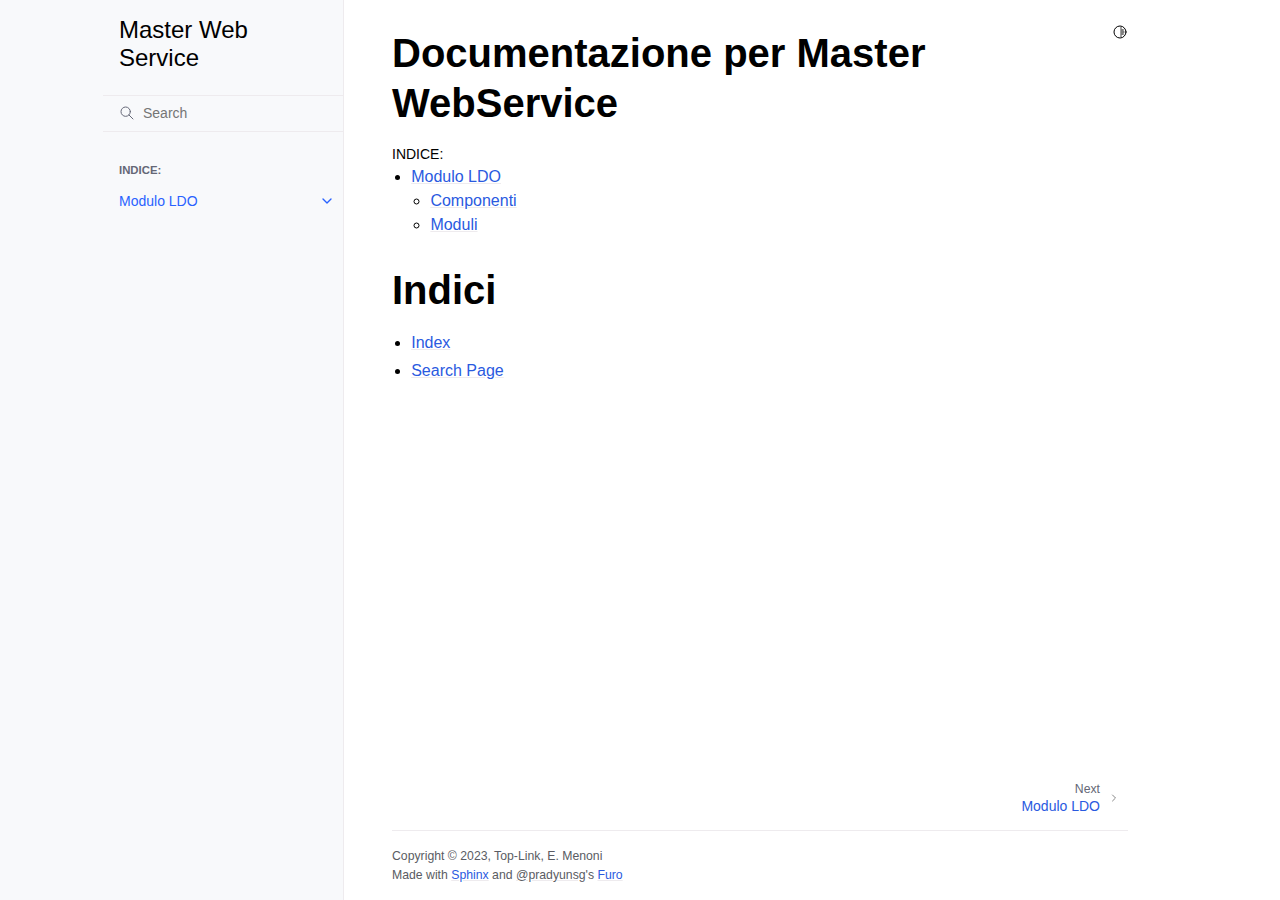
==== commit 34c9ce35: "Aggiornamentos truttura documentazione" ====
--- a/Documentation/_build/index.html
+++ b/Documentation/_build/index.html
@@ -6,10 +6,11 @@
 <link rel="index" title="Index" href="genindex.html" /><link rel="search" title="Search" href="search.html" /><link rel="next" title="Modulo LDO" href="LDO.html" />
 
     <!-- Generated with Sphinx 6.2.1 and Furo 2023.03.27 -->
-        <title>Master WebService documentation</title>
+        <title>Master Web Service</title>
       <link rel="stylesheet" type="text/css" href="_static/pygments.css" />
     <link rel="stylesheet" type="text/css" href="_static/styles/furo.css?digest=fad236701ea90a88636c2a8c73b44ae642ed2a53" />
     <link rel="stylesheet" type="text/css" href="_static/styles/furo-extensions.css?digest=30d1aed668e5c3a91c3e3bf6a60b675221979f0e" />
+    <link rel="stylesheet" type="text/css" href="_static/css/functions.css" />
     
     
 
@@ -123,7 +124,7 @@
       </label>
     </div>
     <div class="header-center">
-      <a href="#"><div class="brand">Master WebService  documentation</div></a>
+      <a href="#"><div class="brand">Master Web Service</div></a>
     </div>
     <div class="header-right">
       <div class="theme-toggle-container theme-toggle-header">
@@ -146,7 +147,7 @@
       <div class="sidebar-sticky"><a class="sidebar-brand" href="#">
   
   
-  <span class="sidebar-brand-text">Master WebService  documentation</span>
+  <span class="sidebar-brand-text">Master Web Service</span>
   
 </a><form class="sidebar-search-container" method="get" action="search.html" role="search">
   <input class="sidebar-search" placeholder="Search" name="q" aria-label="Search">
@@ -261,5 +262,6 @@
     <script src="_static/doctools.js"></script>
     <script src="_static/sphinx_highlight.js"></script>
     <script src="_static/scripts/furo.js"></script>
+    <script src="_static/js/collapse.js"></script>
     </body>
 </html>--- a/Documentation/_build/_static/css/functions.css
+++ b/Documentation/_build/_static/css/functions.css
@@ -0,0 +1,5 @@
+.class {
+    border-bottom: 3px solid darkgrey;
+    padding-bottom: 10px;
+    padding-top: 10px;
+}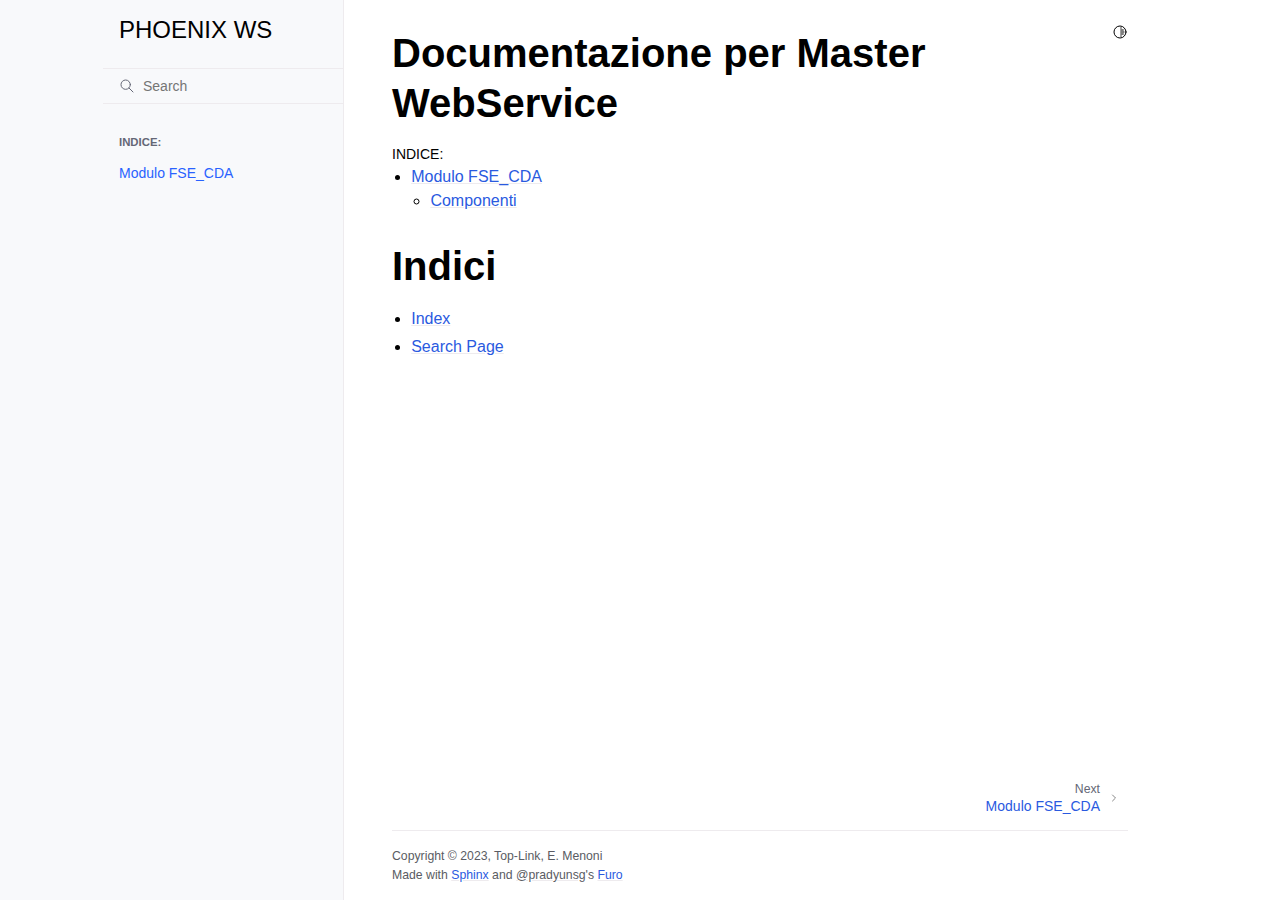
==== commit 081fb5a0: "Merge pull request #13 from EliaMenoni/develope" ====
--- a/Documentation/_build/index.html
+++ b/Documentation/_build/index.html
@@ -3,12 +3,13 @@
   <head><meta charset="utf-8"/>
     <meta name="viewport" content="width=device-width,initial-scale=1"/>
     <meta name="color-scheme" content="light dark"><meta name="generator" content="Docutils 0.19: https://docutils.sourceforge.io/" />
-<link rel="index" title="Index" href="genindex.html" /><link rel="search" title="Search" href="search.html" /><link rel="next" title="Modulo LDO" href="LDO.html" />
+<link rel="index" title="Index" href="genindex.html" /><link rel="search" title="Search" href="search.html" /><link rel="next" title="Modulo FSE_CDA" href="FSE_CDA.html" />
 
     <!-- Generated with Sphinx 6.2.1 and Furo 2023.03.27 -->
-        <title>Master Web Service</title>
+        <title>PHOENIX WS</title>
       <link rel="stylesheet" type="text/css" href="_static/pygments.css" />
     <link rel="stylesheet" type="text/css" href="_static/styles/furo.css?digest=fad236701ea90a88636c2a8c73b44ae642ed2a53" />
+    <link rel="stylesheet" type="text/css" href="_static/togglebutton.css" />
     <link rel="stylesheet" type="text/css" href="_static/styles/furo-extensions.css?digest=30d1aed668e5c3a91c3e3bf6a60b675221979f0e" />
     <link rel="stylesheet" type="text/css" href="_static/css/functions.css" />
     
@@ -124,7 +125,7 @@
       </label>
     </div>
     <div class="header-center">
-      <a href="#"><div class="brand">Master Web Service</div></a>
+      <a href="#"><div class="brand">PHOENIX WS</div></a>
     </div>
     <div class="header-right">
       <div class="theme-toggle-container theme-toggle-header">
@@ -147,7 +148,7 @@
       <div class="sidebar-sticky"><a class="sidebar-brand" href="#">
   
   
-  <span class="sidebar-brand-text">Master Web Service</span>
+  <span class="sidebar-brand-text">PHOENIX WS</span>
   
 </a><form class="sidebar-search-container" method="get" action="search.html" role="search">
   <input class="sidebar-search" placeholder="Search" name="q" aria-label="Search">
@@ -157,13 +158,7 @@
 <div id="searchbox"></div><div class="sidebar-scroll"><div class="sidebar-tree">
   <p class="caption" role="heading"><span class="caption-text">Indice:</span></p>
 <ul>
-<li class="toctree-l1 has-children"><a class="reference internal" href="LDO.html">Modulo LDO</a><input class="toctree-checkbox" id="toctree-checkbox-1" name="toctree-checkbox-1" role="switch" type="checkbox"/><label for="toctree-checkbox-1"><div class="visually-hidden">Toggle child pages in navigation</div><i class="icon"><svg><use href="#svg-arrow-right"></use></svg></i></label><ul>
-<li class="toctree-l2 has-children"><a class="reference internal" href="LDO.Test.html">LDO.Test package</a><input class="toctree-checkbox" id="toctree-checkbox-2" name="toctree-checkbox-2" role="switch" type="checkbox"/><label for="toctree-checkbox-2"><div class="visually-hidden">Toggle child pages in navigation</div><i class="icon"><svg><use href="#svg-arrow-right"></use></svg></i></label><ul>
-<li class="toctree-l3"><a class="reference internal" href="LDO.Test.test_generator.html">LDO.Test.test_generator package</a></li>
-</ul>
-</li>
-</ul>
-</li>
+<li class="toctree-l1"><a class="reference internal" href="FSE_CDA.html">Modulo FSE_CDA</a></li>
 </ul>
 
 </div>
@@ -203,9 +198,8 @@
 <div class="toctree-wrapper compound">
 <p class="caption" role="heading"><span class="caption-text">Indice:</span></p>
 <ul>
-<li class="toctree-l1"><a class="reference internal" href="LDO.html">Modulo LDO</a><ul>
-<li class="toctree-l2"><a class="reference internal" href="LDO.html#componenti">Componenti</a></li>
-<li class="toctree-l2"><a class="reference internal" href="LDO.html#moduli">Moduli</a></li>
+<li class="toctree-l1"><a class="reference internal" href="FSE_CDA.html">Modulo FSE_CDA</a><ul>
+<li class="toctree-l2"><a class="reference internal" href="FSE_CDA.html#componenti">Componenti</a></li>
 </ul>
 </li>
 </ul>
@@ -224,12 +218,12 @@
       <footer>
         
         <div class="related-pages">
-          <a class="next-page" href="LDO.html">
+          <a class="next-page" href="FSE_CDA.html">
               <div class="page-info">
                 <div class="context">
                   <span>Next</span>
                 </div>
-                <div class="title">Modulo LDO</div>
+                <div class="title">Modulo FSE_CDA</div>
               </div>
               <svg class="furo-related-icon"><use href="#svg-arrow-right"></use></svg>
             </a>
@@ -262,6 +256,11 @@
     <script src="_static/doctools.js"></script>
     <script src="_static/sphinx_highlight.js"></script>
     <script src="_static/scripts/furo.js"></script>
+    <script>let toggleHintShow = 'Open';</script>
+    <script>let toggleHintHide = 'Close';</script>
+    <script>let toggleOpenOnPrint = 'true';</script>
+    <script src="_static/togglebutton.js"></script>
+    <script>var togglebuttonSelector = '.toggle, .admonition.dropdown';</script>
     <script src="_static/js/collapse.js"></script>
     </body>
 </html>--- a/Documentation/_build/_static/togglebutton.css
+++ b/Documentation/_build/_static/togglebutton.css
@@ -0,0 +1,160 @@
+/**
+ * Admonition-based toggles
+ */
+
+/* Visibility of the target */
+.admonition.toggle .admonition-title ~ * {
+    transition: opacity .3s, height .3s;
+}
+
+/* Toggle buttons inside admonitions so we see the title */
+.admonition.toggle {
+    position: relative;
+}
+
+/* Titles should cut off earlier to avoid overlapping w/ button */
+.admonition.toggle .admonition-title {
+    padding-right: 25%;
+    cursor: pointer;
+}
+
+/* Hovering will cause a slight shift in color to make it feel interactive */
+.admonition.toggle .admonition-title:hover {
+    box-shadow: inset 0 0 0px 20px rgb(0 0 0 / 1%);
+}
+
+/* Hovering will cause a slight shift in color to make it feel interactive */
+.admonition.toggle .admonition-title:active {
+    box-shadow: inset 0 0 0px 20px rgb(0 0 0 / 3%);
+}
+
+/* Remove extra whitespace below the admonition title when hidden */
+.admonition.toggle-hidden {
+    padding-bottom: 0;
+}
+
+.admonition.toggle-hidden .admonition-title {
+    margin-bottom: 0;
+}
+
+/* hides all the content of a page until de-toggled */
+.admonition.toggle-hidden .admonition-title ~ * {
+    height: 0;
+    margin: 0;
+    opacity: 0;
+    visibility: hidden;
+}
+
+/* General button style and position*/
+button.toggle-button {
+    /**
+     * Background and shape. By default there's no background
+     * but users can style as they wish
+     */  
+    background: none;
+    border: none;
+    outline: none;
+
+    /* Positioning just inside the admonition title */
+    position: absolute;
+    right: 0.5em;
+    padding: 0px;
+    border: none;
+    outline: none;
+}
+
+/* Display the toggle hint on wide screens */
+@media (min-width: 768px) {
+    button.toggle-button.toggle-button-hidden:before {
+        content: attr(data-toggle-hint);  /* This will be filled in by JS */
+        font-size: .8em;
+        align-self: center;
+    }
+}
+
+/* Icon behavior */
+.tb-icon {
+    transition: transform .2s ease-out;
+    height: 1.5em;
+    width: 1.5em;
+    stroke: currentColor;  /* So that we inherit the color of other text */
+}
+
+/* The icon should point right when closed, down when open. */
+/* Open */
+.admonition.toggle button .tb-icon {
+    transform: rotate(90deg);
+}
+
+/* Closed */
+.admonition.toggle button.toggle-button-hidden .tb-icon {
+    transform: rotate(0deg);
+}
+
+/* With details toggles, we don't rotate the icon so it points right */
+details.toggle-details .tb-icon {
+    height: 1.4em;
+    width: 1.4em;
+    margin-top: 0.1em;  /* To center the button vertically */
+}
+
+
+/**
+ * Details-based toggles.
+ * In this case, we wrap elements with `.toggle` in a details block.
+ */
+
+/* Details blocks */
+details.toggle-details {
+    margin: 1em 0;
+}
+
+
+details.toggle-details summary {
+    display: flex;
+    align-items: center;
+    cursor: pointer;
+    list-style: none;
+    border-radius: .2em;
+    border-left: 3px solid #1976d2;
+    background-color: rgb(204 204 204 / 10%);
+    padding: 0.2em 0.7em 0.3em 0.5em; /* Less padding on left because the SVG has left margin */
+    font-size: 0.9em;
+}
+
+details.toggle-details summary:hover {
+    background-color: rgb(204 204 204 / 20%);
+}
+
+details.toggle-details summary:active {
+    background: rgb(204 204 204 / 28%);
+}
+
+.toggle-details__summary-text {
+    margin-left: 0.2em;
+}
+
+details.toggle-details[open] summary {
+    margin-bottom: .5em;
+}
+
+details.toggle-details[open] summary .tb-icon {
+    transform: rotate(90deg);
+}
+
+details.toggle-details[open] summary ~ * {
+    animation: toggle-fade-in .3s ease-out;
+}
+
+@keyframes toggle-fade-in {
+  from {opacity: 0%;}
+  to {opacity: 100%;}
+}
+
+/* Print rules - we hide all toggle button elements at print */
+@media print {
+    /* Always hide the summary so the button doesn't show up */
+    details.toggle-details summary {
+        display: none;
+    }
+}--- a/Documentation/_build/_static/css/functions.css
+++ b/Documentation/_build/_static/css/functions.css
@@ -2,4 +2,22 @@
     border-bottom: 3px solid darkgrey;
     padding-bottom: 10px;
     padding-top: 10px;
+}
+
+.table-wrapper {
+    margin: 0px !important;
+    padding: 0px !important;
+}
+
+table {
+    width: 100% !important;
+}
+
+dd button{
+ display:flex;
+ top:0.4em;
+}
+
+article .align-left {
+    margin: 0px !important;
 }